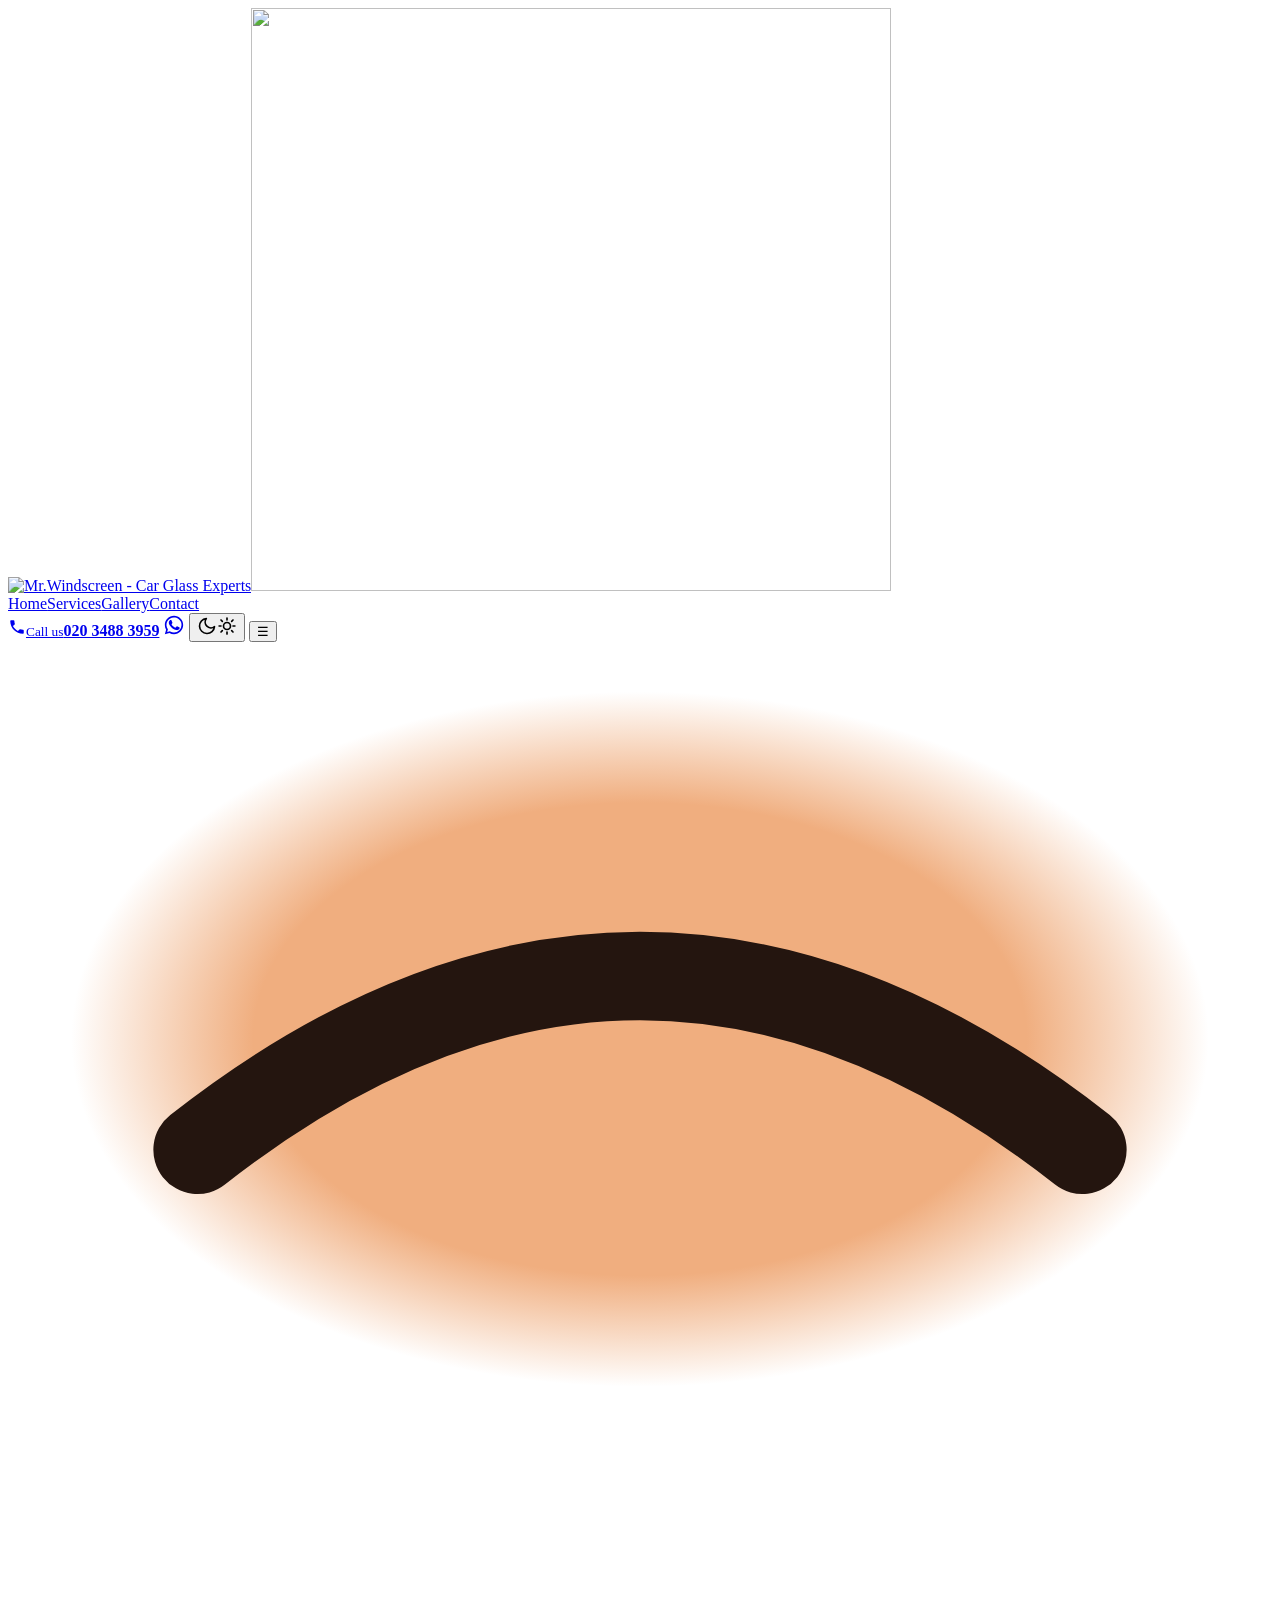
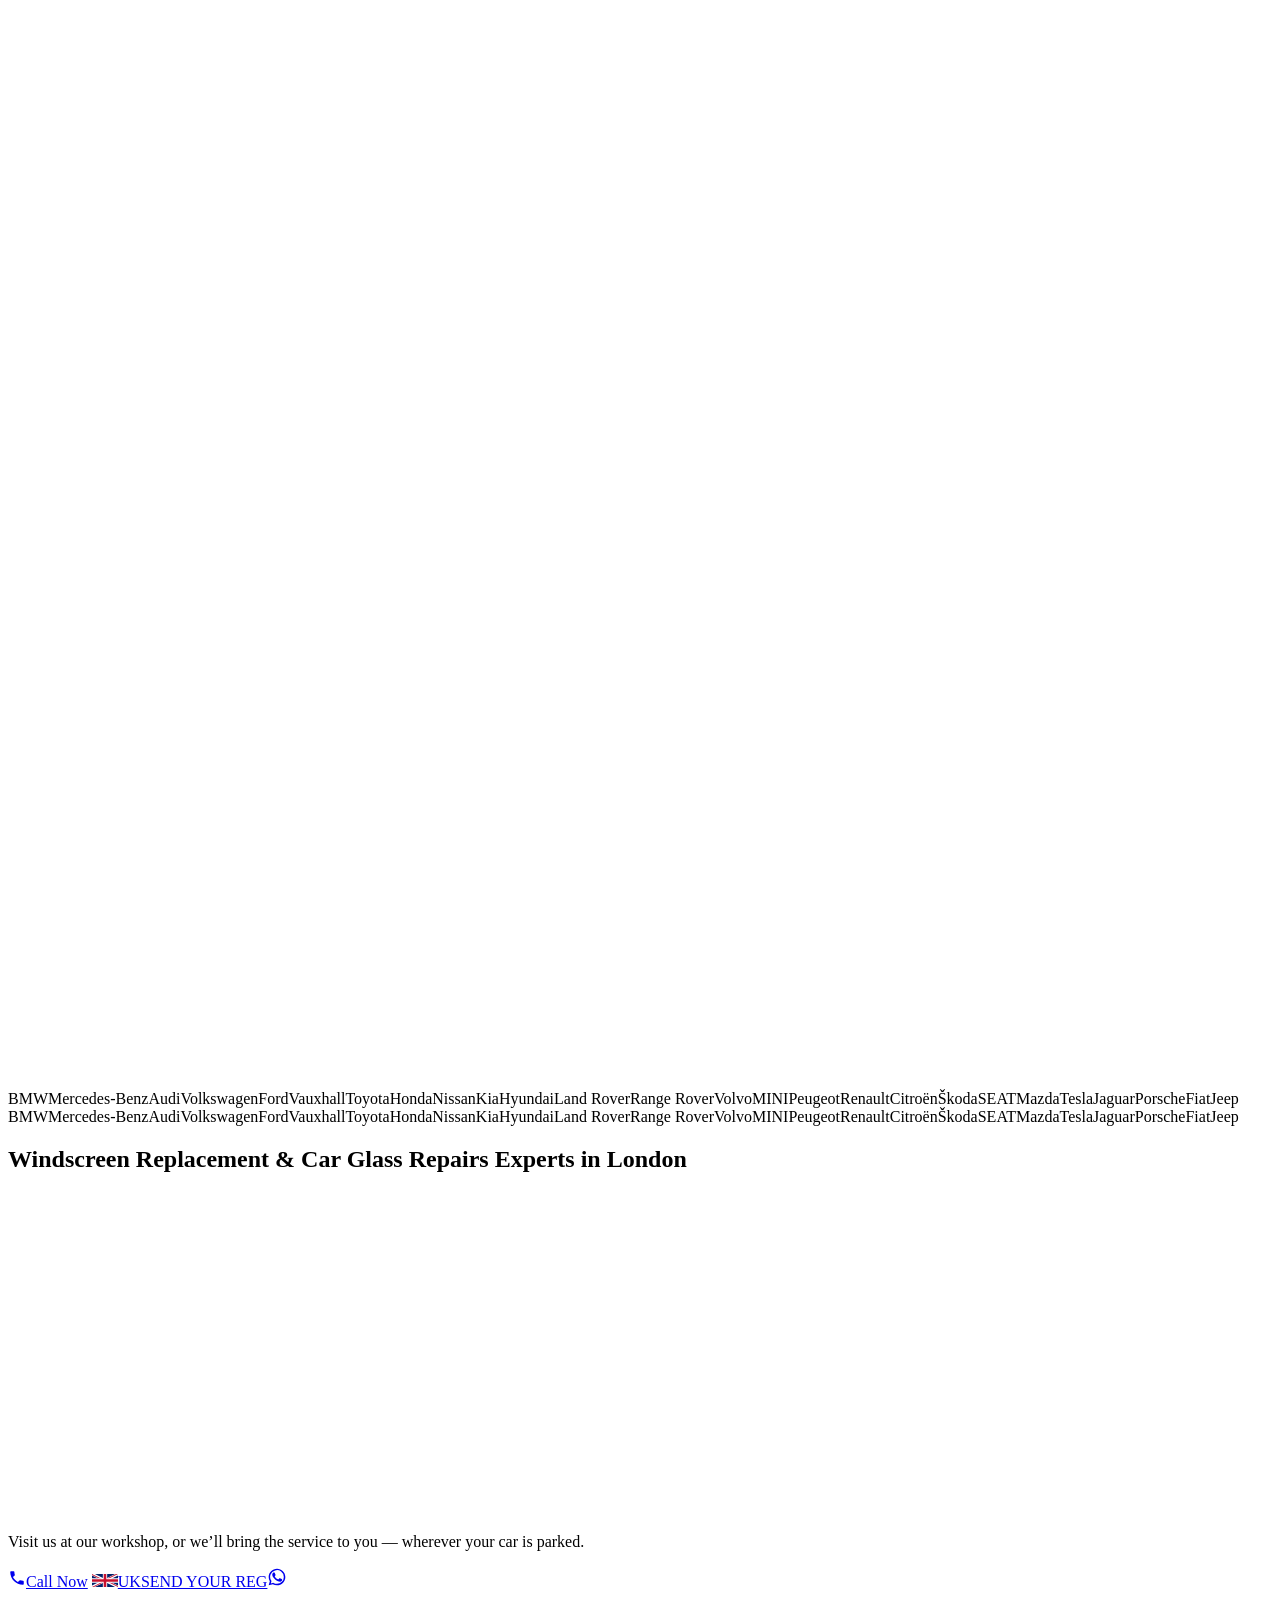
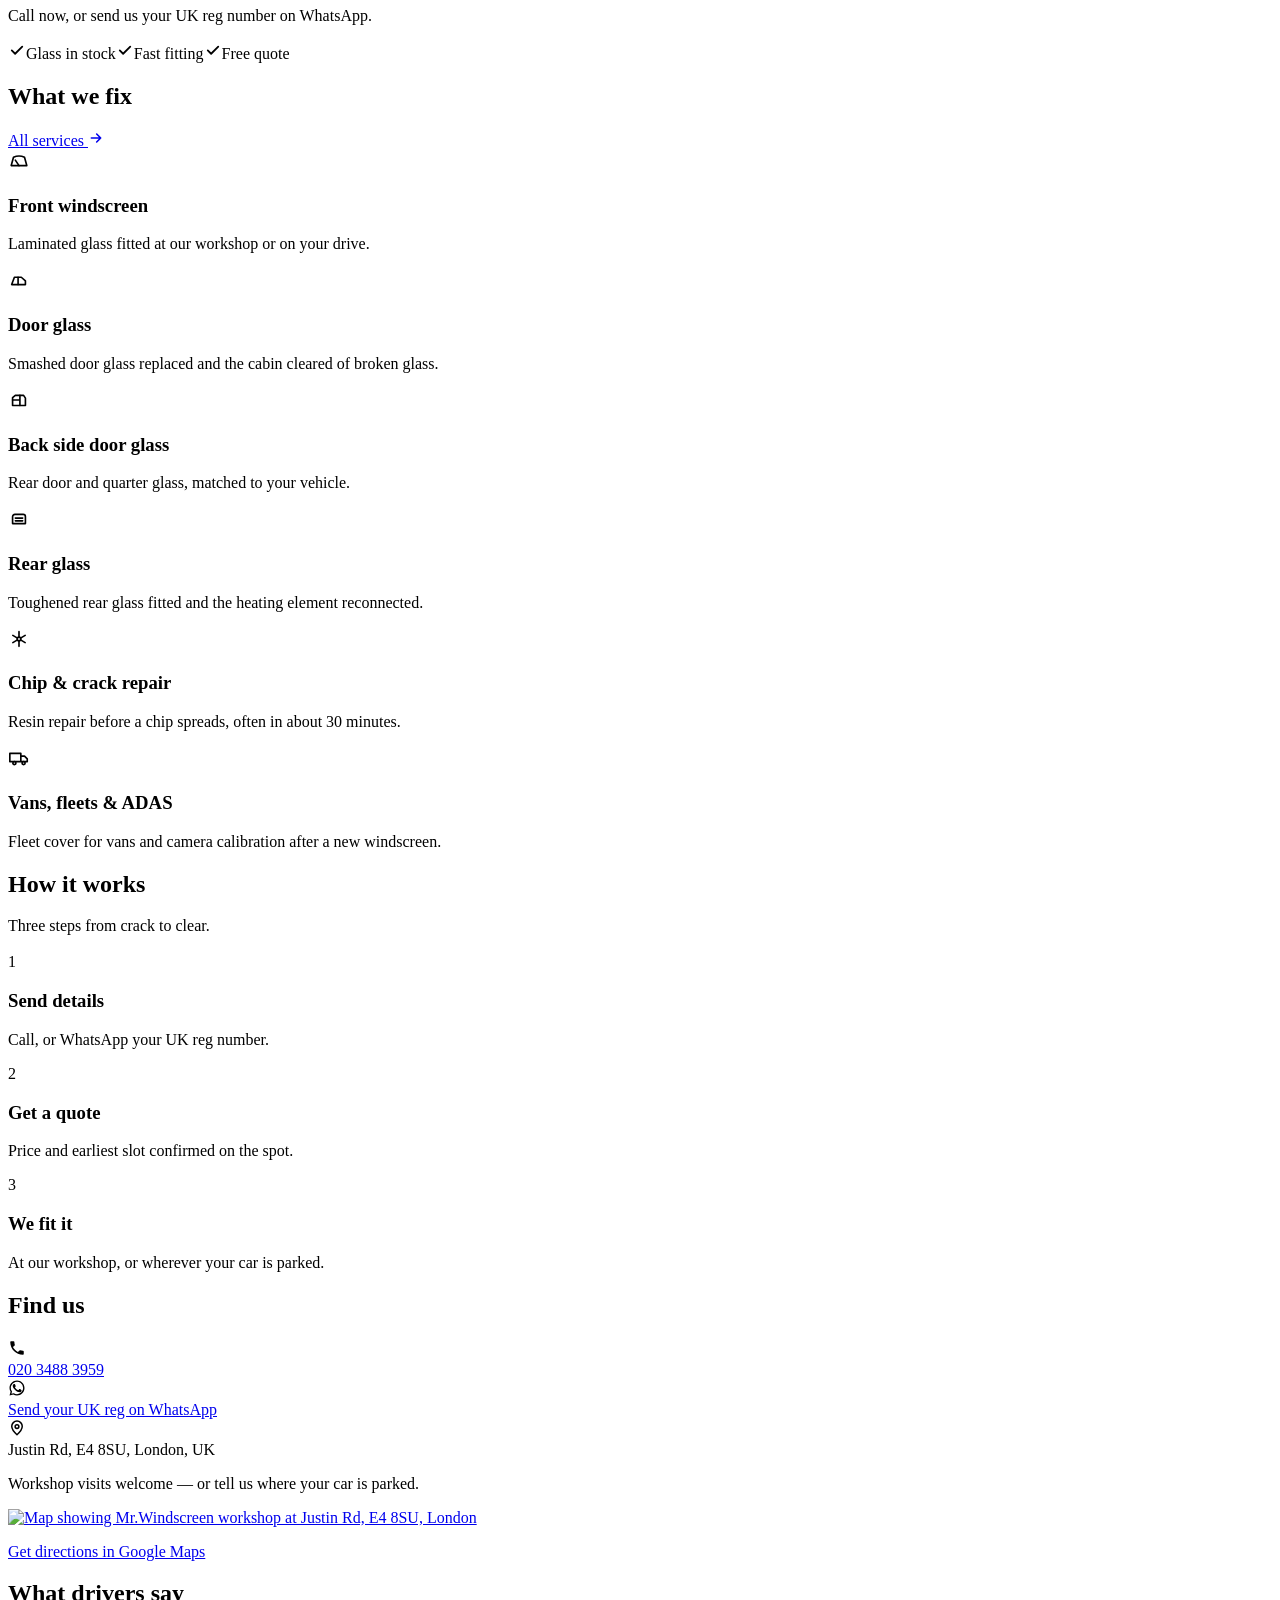
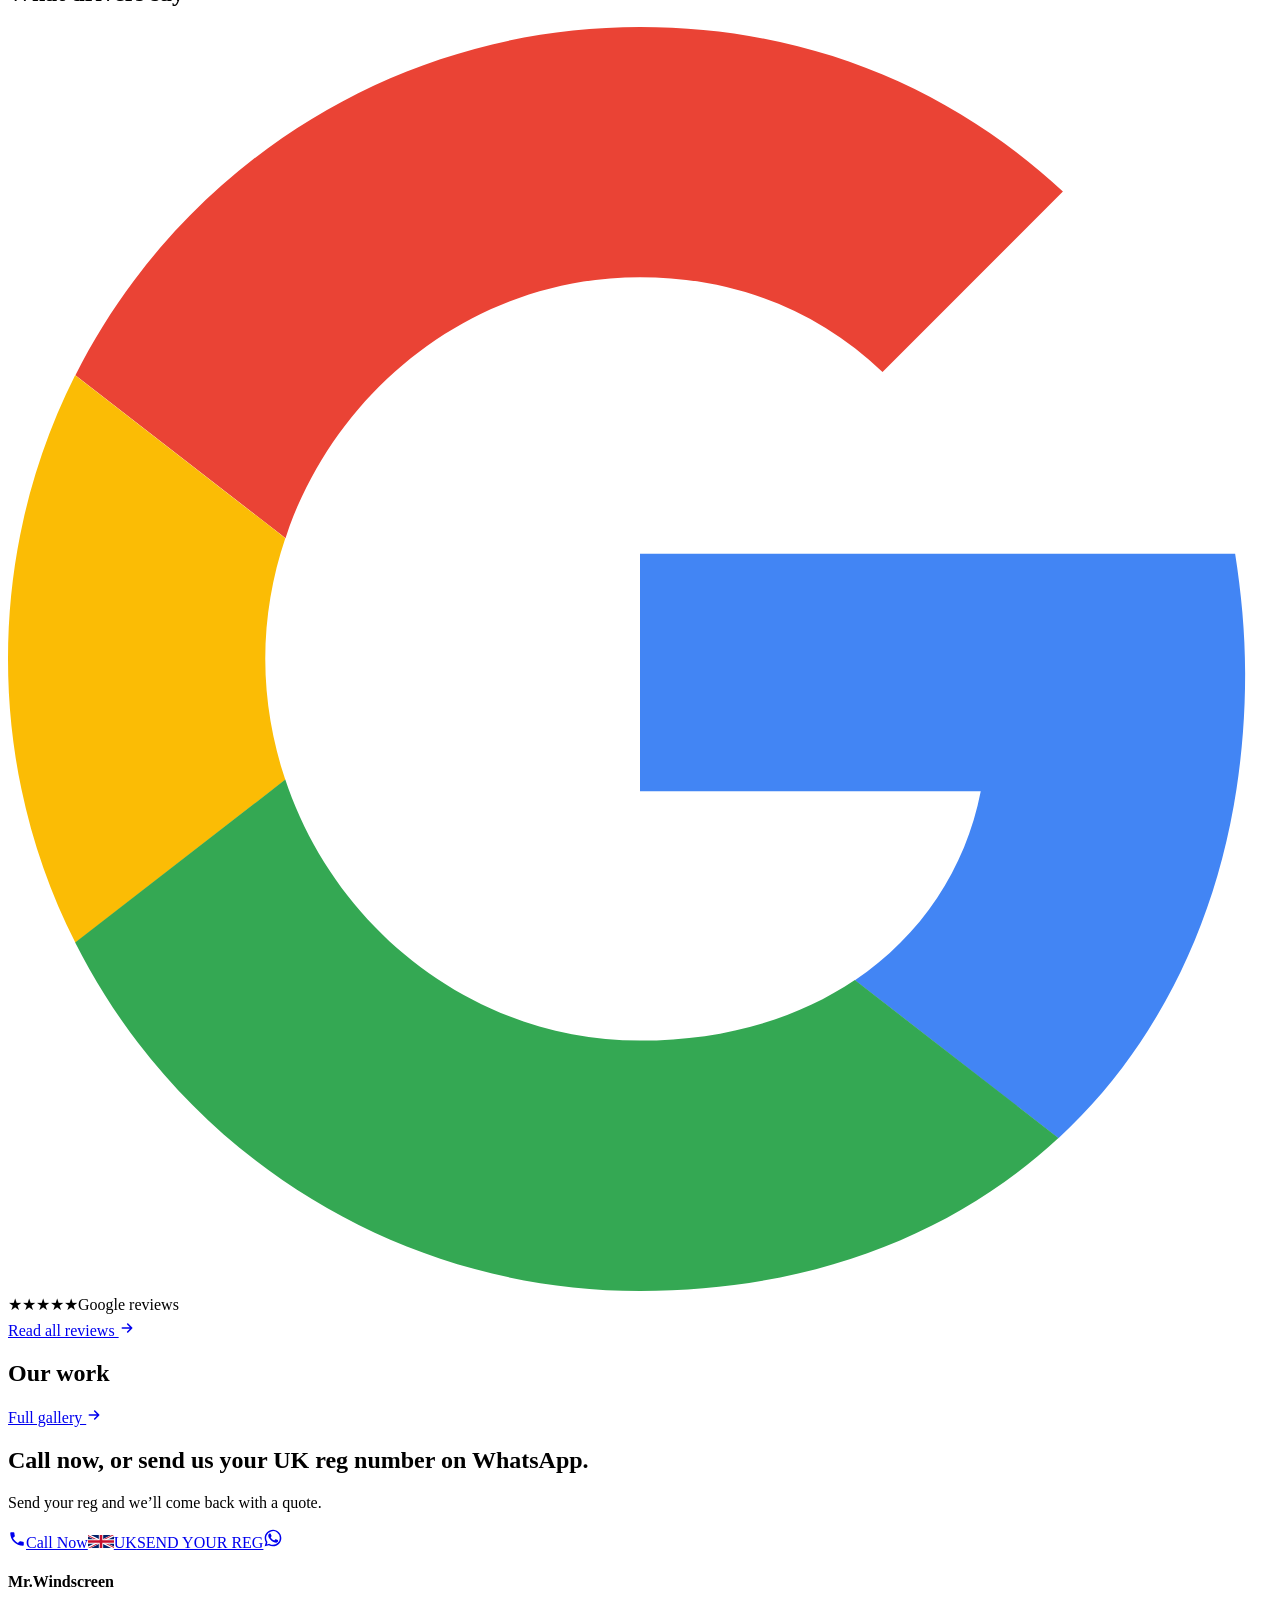
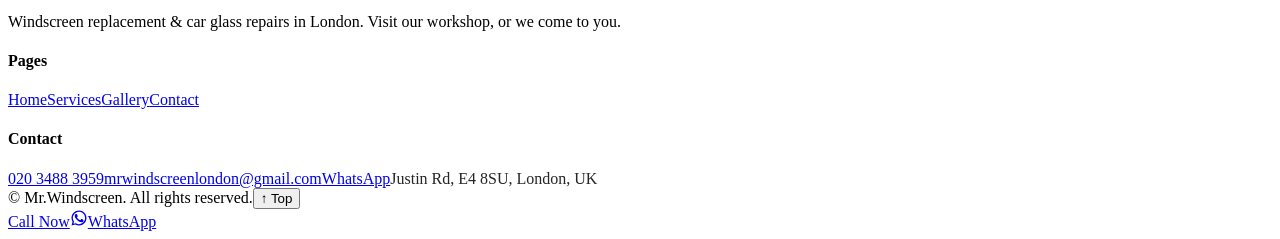
==== index.html @ 4c5a9be3 "Add files via upload" ====
<!DOCTYPE html>
<html lang="en" data-theme="light">
<head>
<meta charset="UTF-8">
<meta name="viewport" content="width=device-width, initial-scale=1.0">
<title>Mr.Windscreen | Windscreen Replacement &amp; Car Glass Repairs Experts in London</title>
<meta name="description" content="Windscreen replacement and car glass repairs experts in London. Visit our workshop or we come to you. Call 020 3488 3959.">
<link rel="canonical" href="https://www.mrwindscreen.co.uk/">
<meta property="og:type" content="website"><meta property="og:site_name" content="Mr.Windscreen"><meta property="og:title" content="Mr.Windscreen | Windscreen Replacement &amp; Car Glass Repairs Experts in London"><meta property="og:description" content="Windscreen replacement and car glass repairs experts in London. Visit our workshop or we come to you. Call 020 3488 3959."><meta property="og:url" content="https://www.mrwindscreen.co.uk/"><meta property="og:image" content="https://www.mrwindscreen.co.uk/assets/img/og-image.jpg"><meta name="twitter:card" content="summary_large_image">
<meta name="theme-color" content="#1d5fc4">
<link rel="icon" type="image/png" href="assets/img/favicon.png">
<link rel="preconnect" href="https://fonts.googleapis.com">
<link rel="preconnect" href="https://fonts.gstatic.com" crossorigin>
<link href="https://fonts.googleapis.com/css2?family=Montserrat:wght@600;700;800;900&family=Inter:wght@400;500;600;700&display=swap" rel="stylesheet">
<script>
document.documentElement.classList.add('js');
try{ if(true && !sessionStorage.getItem('mrw-intro')) document.documentElement.classList.add('splash-on','hold'); }catch(e){}
try{document.documentElement.setAttribute('data-theme', localStorage.getItem('mrw-theme')==='dark' ? 'dark' : 'light');}catch(e){}
</script>
<link rel="stylesheet" href="assets/css/style.css">
<script type="application/ld+json">{"@context":"https://schema.org","@type":"AutoRepair","name":"Mr.Windscreen - Car Glass Experts","url":"https://www.mrwindscreen.co.uk/","image":"https://www.mrwindscreen.co.uk/assets/img/og-image.jpg","logo":"https://www.mrwindscreen.co.uk/assets/img/logo.webp","telephone":"+442034883959","email":"mrwindscreenlondon@gmail.com","address":{"@type":"PostalAddress","streetAddress":"Justin Rd","postalCode":"E4 8SU","addressLocality":"London","addressCountry":"GB"},"areaServed":"London","description":"Windscreen replacement and car glass repairs experts in London. Visit our workshop, or we bring the service to you."}</script>
</head>
<body>
<div id="progress"></div>
<header id="hdr">
  <nav class="nav" aria-label="Main">
    <a class="brand" href="index.html" aria-label="Mr.Windscreen - home"><img class="logo-light" src="assets/img/logo.webp" alt="Mr.Windscreen - Car Glass Experts" width="640" height="583"><img class="logo-dark" src="assets/img/logo-dark.webp" alt="" aria-hidden="true" width="640" height="583"></a>
    <div class="nav-links" id="links"><a href="index.html" class="active" aria-current="page">Home</a><a href="services.html">Services</a><a href="gallery.html">Gallery</a><a href="contact.html">Contact</a></div>
    <div class="nav-actions">
      <a class="call" href="tel:+442034883959" aria-label="Call 020 3488 3959"><span class="ring"><svg width="18" height="18" viewBox="0 0 24 24" fill="currentColor" aria-hidden="true"><path d="M6.6 10.8c1.4 2.8 3.8 5.1 6.6 6.6l2.2-2.2c.3-.3.7-.4 1-.2 1.1.4 2.3.6 3.6.6.6 0 1 .4 1 1V20c0 .6-.4 1-1 1C10.6 21 3 13.4 3 4c0-.6.4-1 1-1h3.5c.6 0 1 .4 1 1 0 1.3.2 2.5.6 3.6.1.3 0 .7-.2 1l-2.3 2.2z"/></svg></span><span class="call-text"><small>Call us</small><b>020 3488 3959</b></span></a>
      <a class="nav-wa" href="https://wa.me/442034883959?text=Hi%2C%20my%20UK%20reg%20number%20is%3A%20" target="_blank" rel="noopener" aria-label="WhatsApp us"><svg width="22" height="22" viewBox="0 0 24 24" fill="currentColor" aria-hidden="true"><path d="M17.47 14.38c-.29-.15-1.7-.84-1.97-.93-.26-.1-.46-.15-.65.15-.19.29-.75.93-.92 1.12-.17.19-.34.22-.63.07-.29-.15-1.22-.45-2.32-1.43-.86-.76-1.44-1.7-1.6-1.99-.17-.29-.02-.44.13-.59.13-.13.29-.34.44-.51.15-.17.19-.29.29-.48.1-.19.05-.36-.02-.51-.07-.15-.65-1.56-.89-2.14-.23-.56-.47-.48-.65-.49-.17-.01-.36-.01-.56-.01-.19 0-.51.07-.78.36-.26.29-1.02 1-1.02 2.43 0 1.43 1.05 2.82 1.19 3.01.15.19 2.06 3.15 5 4.42.7.3 1.25.48 1.67.61.7.22 1.34.19 1.84.12.56-.08 1.7-.7 1.94-1.37.24-.68.24-1.25.17-1.37-.07-.12-.26-.19-.55-.34z"/><path d="M12.02 2C6.5 2 2 6.48 2 12c0 1.87.51 3.63 1.4 5.15L2 22l4.98-1.31A9.96 9.96 0 0012.02 22C17.52 22 22 17.52 22 12S17.52 2 12.02 2zm0 18.2a8.18 8.18 0 01-4.18-1.15l-.3-.18-2.96.78.79-2.88-.19-.3A8.2 8.2 0 1120.2 12a8.2 8.2 0 01-8.18 8.2z"/></svg></a>
      <button class="theme-toggle" type="button" aria-pressed="false" aria-label="Switch to dark version" title="Light / dark version"><svg class="icon-moon" width="20" height="20" viewBox="0 0 24 24" fill="none" stroke="currentColor" stroke-width="2" stroke-linecap="round" stroke-linejoin="round" aria-hidden="true"><path d="M21 12.8A9 9 0 1 1 11.2 3a7 7 0 0 0 9.8 9.8z"/></svg><svg class="icon-sun" width="20" height="20" viewBox="0 0 24 24" fill="none" stroke="currentColor" stroke-width="2" stroke-linecap="round" stroke-linejoin="round" aria-hidden="true"><circle cx="12" cy="12" r="4.2"/><path d="M12 2.5v2.3M12 19.2v2.3M4.8 4.8l1.6 1.6M17.6 17.6l1.6 1.6M2.5 12h2.3M19.2 12h2.3M4.8 19.2l1.6-1.6M17.6 6.4l1.6-1.6"/></svg></button>
      <button class="nav-toggle" type="button" aria-label="Menu" aria-expanded="false">&#9776;</button>
    </div>
  </nav>
</header>

<div class="splash" id="splash" aria-hidden="true">
  <div class="sp-half sp-l"></div><div class="sp-half sp-r"></div>
  <div class="sp-center"><div class="sp-stage">
    <span class="sp-ring"></span><span class="sp-ring r2"></span>
    <div class="sp-grow"><div class="sp-tilt"><div class="sp-logo">
      <img src="assets/img/logo.webp" alt="">
      <svg class="sp-wink" viewBox="0 0 40 24" aria-hidden="true"><defs><radialGradient id="spSkin"><stop offset="0" stop-color="#f0ae7f"/><stop offset=".68" stop-color="#f0ae7f"/><stop offset="1" stop-color="#f0ae7f" stop-opacity="0"/></radialGradient></defs><ellipse cx="20" cy="12" rx="18" ry="11" fill="url(#spSkin)"/><path d="M6 15.5 Q20 4.5 34 15.5" fill="none" stroke="#24150f" stroke-width="2.8" stroke-linecap="round"/></svg>
      <svg class="sp-spark" viewBox="0 0 100 100" aria-hidden="true"><path d="M50 0C54 34 66 46 100 50C66 54 54 66 50 100C46 66 34 54 0 50C34 46 46 34 50 0Z" fill="#fff"/></svg>
    </div></div></div>
  </div></div>
</div>
<main>
<section class="hero" id="top">
  <div class="container hero-grid">
    <div class="hero-head">
      <div class="brand-line" aria-label="We fit glass for all makes of car"><div class="bl-track"><div class="bl-set"><span>BMW</span><span>Mercedes-Benz</span><span>Audi</span><span>Volkswagen</span><span>Ford</span><span>Vauxhall</span><span>Toyota</span><span>Honda</span><span>Nissan</span><span>Kia</span><span>Hyundai</span><span>Land Rover</span><span>Range Rover</span><span>Volvo</span><span>MINI</span><span>Peugeot</span><span>Renault</span><span>Citroën</span><span>Škoda</span><span>SEAT</span><span>Mazda</span><span>Tesla</span><span>Jaguar</span><span>Porsche</span><span>Fiat</span><span>Jeep</span></div><div class="bl-set" aria-hidden="true"><span>BMW</span><span>Mercedes-Benz</span><span>Audi</span><span>Volkswagen</span><span>Ford</span><span>Vauxhall</span><span>Toyota</span><span>Honda</span><span>Nissan</span><span>Kia</span><span>Hyundai</span><span>Land Rover</span><span>Range Rover</span><span>Volvo</span><span>MINI</span><span>Peugeot</span><span>Renault</span><span>Citroën</span><span>Škoda</span><span>SEAT</span><span>Mazda</span><span>Tesla</span><span>Jaguar</span><span>Porsche</span><span>Fiat</span><span>Jeep</span></div></div></div>
      <h1 class="h1" aria-label="Windscreen Replacement &amp; Car Glass Repairs Experts in London"><span class="w" style="--i:0"><span>Windscreen</span></span> <span class="w" style="--i:1"><span>Replacement</span></span> <span class="w" style="--i:2"><span>&amp;</span></span> <span class="w hl" style="--i:3"><span>Car</span></span> <span class="w hl" style="--i:4"><span>Glass</span></span> <span class="w hl" style="--i:5"><span>Repairs</span></span> <span class="w" style="--i:6"><span>Experts</span></span> <span class="w" style="--i:7"><span>in</span></span> <span class="w hl" style="--i:8"><span>London</span></span></h1>
    </div>
    <div class="hero-visual" aria-hidden="true"><div class="windscreen"><div class="ws-frame"><div class="ws-glass"><div class="ws-track"><figure class="ws-slide"><img src="assets/img/photos/full/00.jpg" alt="" fetchpriority="high" decoding="async"></figure><figure class="ws-slide"><img src="assets/img/photos/full/20.jpg" alt="" decoding="async"></figure><figure class="ws-slide"><img src="assets/img/photos/full/22.jpg" alt="" decoding="async"></figure><figure class="ws-slide"><img src="assets/img/photos/full/02.jpg" alt="" decoding="async"></figure><figure class="ws-slide"><img src="assets/img/photos/full/08.jpg" alt="" decoding="async"></figure><figure class="ws-slide"><img src="assets/img/photos/full/10.jpg" alt="" decoding="async"></figure><figure class="ws-slide"><img src="assets/img/photos/full/04.jpg" alt="" decoding="async"></figure><figure class="ws-slide"><img src="assets/img/photos/full/06.jpg" alt="" decoding="async"></figure><figure class="ws-slide"><img src="assets/img/photos/full/13.jpg" alt="" decoding="async"></figure><figure class="ws-slide"><img src="assets/img/photos/full/15.jpg" alt="" decoding="async"></figure></div><div class="ws-sheen"></div></div></div></div></div>
    <div class="hero-rest">
      <p class="hero-sub">Visit us at our workshop, or we&rsquo;ll bring the service to you &mdash; wherever your car is parked.</p>
      <div class="hero-ctas">
        <a class="btn btn-primary btn-call" href="tel:+442034883959"><svg width="18" height="18" viewBox="0 0 24 24" fill="currentColor" aria-hidden="true"><path d="M6.6 10.8c1.4 2.8 3.8 5.1 6.6 6.6l2.2-2.2c.3-.3.7-.4 1-.2 1.1.4 2.3.6 3.6.6.6 0 1 .4 1 1V20c0 .6-.4 1-1 1C10.6 21 3 13.4 3 4c0-.6.4-1 1-1h3.5c.6 0 1 .4 1 1 0 1.3.2 2.5.6 3.6.1.3 0 .7-.2 1l-2.3 2.2z"/></svg>Call Now</a>
        <a class="btn btn-plate" href="https://wa.me/442034883959?text=Hi%2C%20my%20UK%20reg%20number%20is%3A%20" target="_blank" rel="noopener" aria-label="Send your UK reg number on WhatsApp"><span class="plate-gb" aria-hidden="true"><svg class="uj" viewBox="0 0 60 30" width="26" height="13" aria-hidden="true"><clipPath id="ujc"><path d="M0 0v30h60V0z"/></clipPath><clipPath id="ujt"><path d="M30 15h30v15zv15H0zH0V0zV0h30z"/></clipPath><g clip-path="url(#ujc)"><path d="M0 0v30h60V0z" fill="#012169"/><path d="M0 0l60 30m0-30L0 30" stroke="#fff" stroke-width="6"/><path d="M0 0l60 30m0-30L0 30" clip-path="url(#ujt)" stroke="#C8102E" stroke-width="4"/><path d="M30 0v30M0 15h60" stroke="#fff" stroke-width="10"/><path d="M30 0v30M0 15h60" stroke="#C8102E" stroke-width="6"/></g></svg>UK</span><span class="plate-txt">SEND YOUR REG</span><span class="plate-wa"><svg width="20" height="20" viewBox="0 0 24 24" fill="currentColor" aria-hidden="true"><path d="M17.47 14.38c-.29-.15-1.7-.84-1.97-.93-.26-.1-.46-.15-.65.15-.19.29-.75.93-.92 1.12-.17.19-.34.22-.63.07-.29-.15-1.22-.45-2.32-1.43-.86-.76-1.44-1.7-1.6-1.99-.17-.29-.02-.44.13-.59.13-.13.29-.34.44-.51.15-.17.19-.29.29-.48.1-.19.05-.36-.02-.51-.07-.15-.65-1.56-.89-2.14-.23-.56-.47-.48-.65-.49-.17-.01-.36-.01-.56-.01-.19 0-.51.07-.78.36-.26.29-1.02 1-1.02 2.43 0 1.43 1.05 2.82 1.19 3.01.15.19 2.06 3.15 5 4.42.7.3 1.25.48 1.67.61.7.22 1.34.19 1.84.12.56-.08 1.7-.7 1.94-1.37.24-.68.24-1.25.17-1.37-.07-.12-.26-.19-.55-.34z"/><path d="M12.02 2C6.5 2 2 6.48 2 12c0 1.87.51 3.63 1.4 5.15L2 22l4.98-1.31A9.96 9.96 0 0012.02 22C17.52 22 22 17.52 22 12S17.52 2 12.02 2zm0 18.2a8.18 8.18 0 01-4.18-1.15l-.3-.18-2.96.78.79-2.88-.19-.3A8.2 8.2 0 1120.2 12a8.2 8.2 0 01-8.18 8.2z"/></svg></span></a>
      </div>
      <p class="reg-note">Call now, or send us your UK reg number on WhatsApp.</p>
      <div class="trust"><span><svg width="18" height="18" viewBox="0 0 24 24" fill="none" stroke="currentColor" stroke-width="2.4" stroke-linecap="round" stroke-linejoin="round"><path d="M5 12.5l4.5 4.5L19 7.5"/></svg>Glass in stock</span><span><svg width="18" height="18" viewBox="0 0 24 24" fill="none" stroke="currentColor" stroke-width="2.4" stroke-linecap="round" stroke-linejoin="round"><path d="M5 12.5l4.5 4.5L19 7.5"/></svg>Fast fitting</span><span><svg width="18" height="18" viewBox="0 0 24 24" fill="none" stroke="currentColor" stroke-width="2.4" stroke-linecap="round" stroke-linejoin="round"><path d="M5 12.5l4.5 4.5L19 7.5"/></svg>Free quote</span></div>
    </div>
  </div>
</section>

<section class="section"><div class="container">
  <div class="sec-head reveal"><h2>What we fix</h2><a class="more" href="services.html">All services <svg width="16" height="16" viewBox="0 0 24 24" fill="none" stroke="currentColor" stroke-width="2.4" stroke-linecap="round" stroke-linejoin="round" aria-hidden="true"><path d="M5 12h14M13 6l6 6-6 6"/></svg></a></div>
  <div class="svc-grid"><div class="reveal"><article class="svc"><div class="ico"><svg width="22" height="22" viewBox="0 0 24 24" fill="none" stroke="currentColor" stroke-width="1.8" stroke-linecap="round" stroke-linejoin="round"><path d="M3.5 17L6 8c3.8-1.8 8.2-1.8 12 0l2.5 9z"/><path d="M12 17L8 11"/></svg></div><div><h3>Front windscreen</h3><p>Laminated glass fitted at our workshop or on your drive.</p></div><a class="card-link" href="services.html" aria-label="Front windscreen"></a></article></div><div class="reveal"><article class="svc"><div class="ico"><svg width="22" height="22" viewBox="0 0 24 24" fill="none" stroke="currentColor" stroke-width="1.8" stroke-linecap="round" stroke-linejoin="round"><path d="M4 17l3-8h7.5l4.5 4v4z"/><path d="M11 9v8"/></svg></div><div><h3>Door glass</h3><p>Smashed door glass replaced and the cabin cleared of broken glass.</p></div><a class="card-link" href="services.html" aria-label="Door glass"></a></article></div><div class="reveal"><article class="svc"><div class="ico"><svg width="22" height="22" viewBox="0 0 24 24" fill="none" stroke="currentColor" stroke-width="1.8" stroke-linecap="round" stroke-linejoin="round"><path d="M5 18V9.5L8 7h9l2 3v8z"/><path d="M13 7v11M5 12h8"/></svg></div><div><h3>Back side door glass</h3><p>Rear door and quarter glass, matched to your vehicle.</p></div><a class="card-link" href="services.html" aria-label="Back side door glass"></a></article></div><div class="reveal"><article class="svc"><div class="ico"><svg width="22" height="22" viewBox="0 0 24 24" fill="none" stroke="currentColor" stroke-width="1.8" stroke-linecap="round" stroke-linejoin="round"><path d="M5 17V9.5A2.5 2.5 0 0 1 7.5 7h9A2.5 2.5 0 0 1 19 9.5V17z"/><path d="M8 11h8M8 14h8"/></svg></div><div><h3>Rear glass</h3><p>Toughened rear glass fitted and the heating element reconnected.</p></div><a class="card-link" href="services.html" aria-label="Rear glass"></a></article></div><div class="reveal"><article class="svc"><div class="ico"><svg width="22" height="22" viewBox="0 0 24 24" fill="none" stroke="currentColor" stroke-width="1.8" stroke-linecap="round" stroke-linejoin="round"><circle cx="12" cy="12" r="2"/><path d="M12 10V4M13.7 11l5-3M13.7 13l5 3M12 14v6M10.3 13l-5 3M10.3 11l-5-3"/></svg></div><div><h3>Chip &amp; crack repair</h3><p>Resin repair before a chip spreads, often in about 30 minutes.</p></div><a class="card-link" href="services.html" aria-label="Chip &amp; crack repair"></a></article></div><div class="reveal"><article class="svc"><div class="ico"><svg width="22" height="22" viewBox="0 0 24 24" fill="none" stroke="currentColor" stroke-width="1.8" stroke-linecap="round" stroke-linejoin="round"><path d="M2 7h12v9H2zM14 10h4l3 3v3h-7"/><circle cx="7" cy="17.5" r="1.7"/><circle cx="17" cy="17.5" r="1.7"/></svg></div><div><h3>Vans, fleets &amp; ADAS</h3><p>Fleet cover for vans and camera calibration after a new windscreen.</p></div><a class="card-link" href="services.html" aria-label="Vans, fleets &amp; ADAS"></a></article></div></div>
</div></section>

<section class="section alt"><div class="container split">
  <div class="reveal"><div class="sec-head" style="margin-bottom:10px"><h2>How it works</h2></div><p style="color:var(--muted);margin-bottom:18px">Three steps from crack to clear.</p><div class="steps">
  <div class="step" style="--i:0"><div class="dot">1</div><div><h3>Send details</h3><p>Call, or WhatsApp your UK reg number.</p></div></div>
  <div class="step" style="--i:1"><div class="dot">2</div><div><h3>Get a quote</h3><p>Price and earliest slot confirmed on the spot.</p></div></div>
  <div class="step" style="--i:2"><div class="dot">3</div><div><h3>We fit it</h3><p>At our workshop, or wherever your car is parked.</p></div></div>
</div></div>
  <div class="reveal"><div class="sec-head" style="margin-bottom:10px"><h2>Find us</h2></div>
    <div class="c-card">
      <div class="c-row"><div class="ico"><svg width="18" height="18" viewBox="0 0 24 24" fill="currentColor" aria-hidden="true"><path d="M6.6 10.8c1.4 2.8 3.8 5.1 6.6 6.6l2.2-2.2c.3-.3.7-.4 1-.2 1.1.4 2.3.6 3.6.6.6 0 1 .4 1 1V20c0 .6-.4 1-1 1C10.6 21 3 13.4 3 4c0-.6.4-1 1-1h3.5c.6 0 1 .4 1 1 0 1.3.2 2.5.6 3.6.1.3 0 .7-.2 1l-2.3 2.2z"/></svg></div><a class="val" href="tel:+442034883959">020 3488 3959</a></div>
      <div class="c-row"><div class="ico" style="background:var(--wa)"><svg width="18" height="18" viewBox="0 0 24 24" fill="currentColor" aria-hidden="true"><path d="M17.47 14.38c-.29-.15-1.7-.84-1.97-.93-.26-.1-.46-.15-.65.15-.19.29-.75.93-.92 1.12-.17.19-.34.22-.63.07-.29-.15-1.22-.45-2.32-1.43-.86-.76-1.44-1.7-1.6-1.99-.17-.29-.02-.44.13-.59.13-.13.29-.34.44-.51.15-.17.19-.29.29-.48.1-.19.05-.36-.02-.51-.07-.15-.65-1.56-.89-2.14-.23-.56-.47-.48-.65-.49-.17-.01-.36-.01-.56-.01-.19 0-.51.07-.78.36-.26.29-1.02 1-1.02 2.43 0 1.43 1.05 2.82 1.19 3.01.15.19 2.06 3.15 5 4.42.7.3 1.25.48 1.67.61.7.22 1.34.19 1.84.12.56-.08 1.7-.7 1.94-1.37.24-.68.24-1.25.17-1.37-.07-.12-.26-.19-.55-.34z"/><path d="M12.02 2C6.5 2 2 6.48 2 12c0 1.87.51 3.63 1.4 5.15L2 22l4.98-1.31A9.96 9.96 0 0012.02 22C17.52 22 22 17.52 22 12S17.52 2 12.02 2zm0 18.2a8.18 8.18 0 01-4.18-1.15l-.3-.18-2.96.78.79-2.88-.19-.3A8.2 8.2 0 1120.2 12a8.2 8.2 0 01-8.18 8.2z"/></svg></div><a class="val" href="https://wa.me/442034883959?text=Hi%2C%20my%20UK%20reg%20number%20is%3A%20" target="_blank" rel="noopener">Send your UK reg on WhatsApp</a></div>
      <div class="c-row"><div class="ico"><svg width="18" height="18" viewBox="0 0 24 24" fill="none" stroke="currentColor" stroke-width="2" stroke-linecap="round" stroke-linejoin="round" aria-hidden="true"><path d="M12 21s7-6.1 7-11.2A7 7 0 0 0 5 9.8C5 14.9 12 21 12 21z"/><circle cx="12" cy="10" r="2.5"/></svg></div><div class="val">Justin Rd, E4 8SU, London, UK</div></div>
      <p class="c-note">Workshop visits welcome &mdash; or tell us where your car is parked.</p>
    </div>
    <a class="map-card" href="https://www.google.com/maps/search/?api=1&amp;query=Justin+Rd%2C+E4+8SU%2C+London%2C+UK" target="_blank" rel="noopener" aria-label="Open Justin Rd, E4 8SU in Google Maps"><img src="assets/img/map.jpg" alt="Map showing Mr.Windscreen workshop at Justin Rd, E4 8SU, London" width="925" height="713" loading="lazy"></a>
<p class="map-actions"><a class="btn btn-primary" href="https://www.google.com/maps/search/?api=1&amp;query=Justin+Rd%2C+E4+8SU%2C+London%2C+UK" target="_blank" rel="noopener">Get directions in Google Maps</a></p>
  </div>
</div></section>

<section class="section" id="reviews"><div class="container">
  <div class="sec-head reveal"><h2>What drivers say</h2><div class="g-sum"><svg class="g-logo" viewBox="0 0 48 48" aria-hidden="true"><path fill="#EA4335" d="M24 9.5c3.54 0 6.71 1.22 9.21 3.6l6.85-6.85C35.9 2.38 30.47 0 24 0 14.62 0 6.51 5.38 2.56 13.22l7.98 6.19C12.43 13.72 17.74 9.5 24 9.5z"/><path fill="#4285F4" d="M46.98 24.55c0-1.57-.15-3.09-.38-4.55H24v9.02h12.94c-.58 2.96-2.26 5.48-4.78 7.18l7.73 6c4.51-4.18 7.09-10.36 7.09-17.65z"/><path fill="#FBBC05" d="M10.53 28.59c-.48-1.45-.76-2.99-.76-4.59s.27-3.14.76-4.59l-7.98-6.19C.92 16.46 0 20.12 0 24c0 3.88.92 7.54 2.56 10.78l7.97-6.19z"/><path fill="#34A853" d="M24 48c6.48 0 11.93-2.13 15.89-5.81l-7.73-6c-2.15 1.45-4.92 2.3-8.16 2.3-6.26 0-11.57-4.22-13.47-9.91l-7.98 6.19C6.51 42.62 14.62 48 24 48z"/></svg><span class="g-stars-y">★★★★★</span><span>Google reviews</span></div></div>
  <div class="g-rail reveal"><div class="g-track" id="gTrack"></div></div>
  <p style="margin-top:6px"><a class="more" href="contact.html#reviews">Read all reviews <svg width="16" height="16" viewBox="0 0 24 24" fill="none" stroke="currentColor" stroke-width="2.4" stroke-linecap="round" stroke-linejoin="round" aria-hidden="true"><path d="M5 12h14M13 6l6 6-6 6"/></svg></a></p>
</div></section>

<section class="section"><div class="container">
  <div class="sec-head reveal"><h2>Our work</h2><a class="more" href="gallery.html">Full gallery <svg width="16" height="16" viewBox="0 0 24 24" fill="none" stroke="currentColor" stroke-width="2.4" stroke-linecap="round" stroke-linejoin="round" aria-hidden="true"><path d="M5 12h14M13 6l6 6-6 6"/></svg></a></div>
  <div class="reveal rails" data-photos="rails"></div>
</div></section>
<div class="container"><div class="cta-band reveal">
  <div><h2>Call now, or send us your UK reg number on WhatsApp.</h2><p>Send your reg and we&rsquo;ll come back with a quote.</p></div>
  <div class="hero-ctas"><a class="btn btn-white btn-call" href="tel:+442034883959"><svg width="18" height="18" viewBox="0 0 24 24" fill="currentColor" aria-hidden="true"><path d="M6.6 10.8c1.4 2.8 3.8 5.1 6.6 6.6l2.2-2.2c.3-.3.7-.4 1-.2 1.1.4 2.3.6 3.6.6.6 0 1 .4 1 1V20c0 .6-.4 1-1 1C10.6 21 3 13.4 3 4c0-.6.4-1 1-1h3.5c.6 0 1 .4 1 1 0 1.3.2 2.5.6 3.6.1.3 0 .7-.2 1l-2.3 2.2z"/></svg>Call Now</a><a class="btn btn-plate" href="https://wa.me/442034883959?text=Hi%2C%20my%20UK%20reg%20number%20is%3A%20" target="_blank" rel="noopener" aria-label="Send your UK reg number on WhatsApp"><span class="plate-gb" aria-hidden="true"><svg class="uj" viewBox="0 0 60 30" width="26" height="13" aria-hidden="true"><clipPath id="ujc"><path d="M0 0v30h60V0z"/></clipPath><clipPath id="ujt"><path d="M30 15h30v15zv15H0zH0V0zV0h30z"/></clipPath><g clip-path="url(#ujc)"><path d="M0 0v30h60V0z" fill="#012169"/><path d="M0 0l60 30m0-30L0 30" stroke="#fff" stroke-width="6"/><path d="M0 0l60 30m0-30L0 30" clip-path="url(#ujt)" stroke="#C8102E" stroke-width="4"/><path d="M30 0v30M0 15h60" stroke="#fff" stroke-width="10"/><path d="M30 0v30M0 15h60" stroke="#C8102E" stroke-width="6"/></g></svg>UK</span><span class="plate-txt">SEND YOUR REG</span><span class="plate-wa"><svg width="20" height="20" viewBox="0 0 24 24" fill="currentColor" aria-hidden="true"><path d="M17.47 14.38c-.29-.15-1.7-.84-1.97-.93-.26-.1-.46-.15-.65.15-.19.29-.75.93-.92 1.12-.17.19-.34.22-.63.07-.29-.15-1.22-.45-2.32-1.43-.86-.76-1.44-1.7-1.6-1.99-.17-.29-.02-.44.13-.59.13-.13.29-.34.44-.51.15-.17.19-.29.29-.48.1-.19.05-.36-.02-.51-.07-.15-.65-1.56-.89-2.14-.23-.56-.47-.48-.65-.49-.17-.01-.36-.01-.56-.01-.19 0-.51.07-.78.36-.26.29-1.02 1-1.02 2.43 0 1.43 1.05 2.82 1.19 3.01.15.19 2.06 3.15 5 4.42.7.3 1.25.48 1.67.61.7.22 1.34.19 1.84.12.56-.08 1.7-.7 1.94-1.37.24-.68.24-1.25.17-1.37-.07-.12-.26-.19-.55-.34z"/><path d="M12.02 2C6.5 2 2 6.48 2 12c0 1.87.51 3.63 1.4 5.15L2 22l4.98-1.31A9.96 9.96 0 0012.02 22C17.52 22 22 17.52 22 12S17.52 2 12.02 2zm0 18.2a8.18 8.18 0 01-4.18-1.15l-.3-.18-2.96.78.79-2.88-.19-.3A8.2 8.2 0 1120.2 12a8.2 8.2 0 01-8.18 8.2z"/></svg></span></a></div>
</div></div>
</main>
<footer>
  <div class="container">
    <div class="f-grid">
      <div><h4>Mr.Windscreen</h4><p>Windscreen replacement &amp; car glass repairs in London. Visit our workshop, or we come to you.</p></div>
      <div><h4>Pages</h4><a href="index.html">Home</a><a href="services.html">Services</a><a href="gallery.html">Gallery</a><a href="contact.html">Contact</a></div>
      <div><h4>Contact</h4><a href="tel:+442034883959">020 3488 3959</a><a href="mailto:mrwindscreenlondon@gmail.com">mrwindscreenlondon@gmail.com</a><a href="https://wa.me/442034883959?text=Hi%2C%20my%20UK%20reg%20number%20is%3A%20" target="_blank" rel="noopener">WhatsApp</a><span style="opacity:.85">Justin Rd, E4 8SU, London, UK</span></div>
    </div>
    <div class="f-bottom"><span>&copy; Mr.Windscreen. All rights reserved.</span><button class="to-top" type="button" id="toTop">&uarr; Top</button></div>
  </div>
</footer>
<div class="call-bar"><a class="cb-call" href="tel:+442034883959">Call Now</a><a class="cb-wa" href="https://wa.me/442034883959?text=Hi%2C%20my%20UK%20reg%20number%20is%3A%20" target="_blank" rel="noopener" aria-label="Send your UK reg number on WhatsApp"><span class="plate-wa" aria-hidden="true"><svg width="18" height="18" viewBox="0 0 24 24" fill="currentColor"><path d="M17.47 14.38c-.29-.15-1.7-.84-1.97-.93-.26-.1-.46-.15-.65.15-.19.29-.75.93-.92 1.12-.17.19-.34.22-.63.07-.29-.15-1.22-.45-2.32-1.43-.86-.76-1.44-1.7-1.6-1.99-.17-.29-.02-.44.13-.59.13-.13.29-.34.44-.51.15-.17.19-.29.29-.48.1-.19.05-.36-.02-.51-.07-.15-.65-1.56-.89-2.14-.23-.56-.47-.48-.65-.49-.17-.01-.36-.01-.56-.01-.19 0-.51.07-.78.36-.26.29-1.02 1-1.02 2.43 0 1.43 1.05 2.82 1.19 3.01.15.19 2.06 3.15 5 4.42.7.3 1.25.48 1.67.61.7.22 1.34.19 1.84.12.56-.08 1.7-.7 1.94-1.37.24-.68.24-1.25.17-1.37-.07-.12-.26-.19-.55-.34z"/><path d="M12.02 2C6.5 2 2 6.48 2 12c0 1.87.51 3.63 1.4 5.15L2 22l4.98-1.31A9.96 9.96 0 0012.02 22C17.52 22 22 17.52 22 12S17.52 2 12.02 2zm0 18.2a8.18 8.18 0 01-4.18-1.15l-.3-.18-2.96.78.79-2.88-.19-.3A8.2 8.2 0 1120.2 12a8.2 8.2 0 01-8.18 8.2z"/></svg></span>WhatsApp</a></div>
<div class="lightbox" id="lightbox" role="dialog" aria-modal="true" aria-label="Photo viewer" hidden>
  <button class="lb-btn lb-close" type="button" aria-label="Close">&times;</button>
  <button class="lb-btn lb-prev" type="button" aria-label="Previous photo">&#8249;</button>
  <img class="lb-img" alt="">
  <button class="lb-btn lb-next" type="button" aria-label="Next photo">&#8250;</button>
  <div class="lb-count" aria-live="polite"></div>
</div>
<script src="assets/js/photos.js"></script>
<script src="assets/js/reviews.js"></script>
<script src="assets/js/main.js"></script>
</body>
</html>
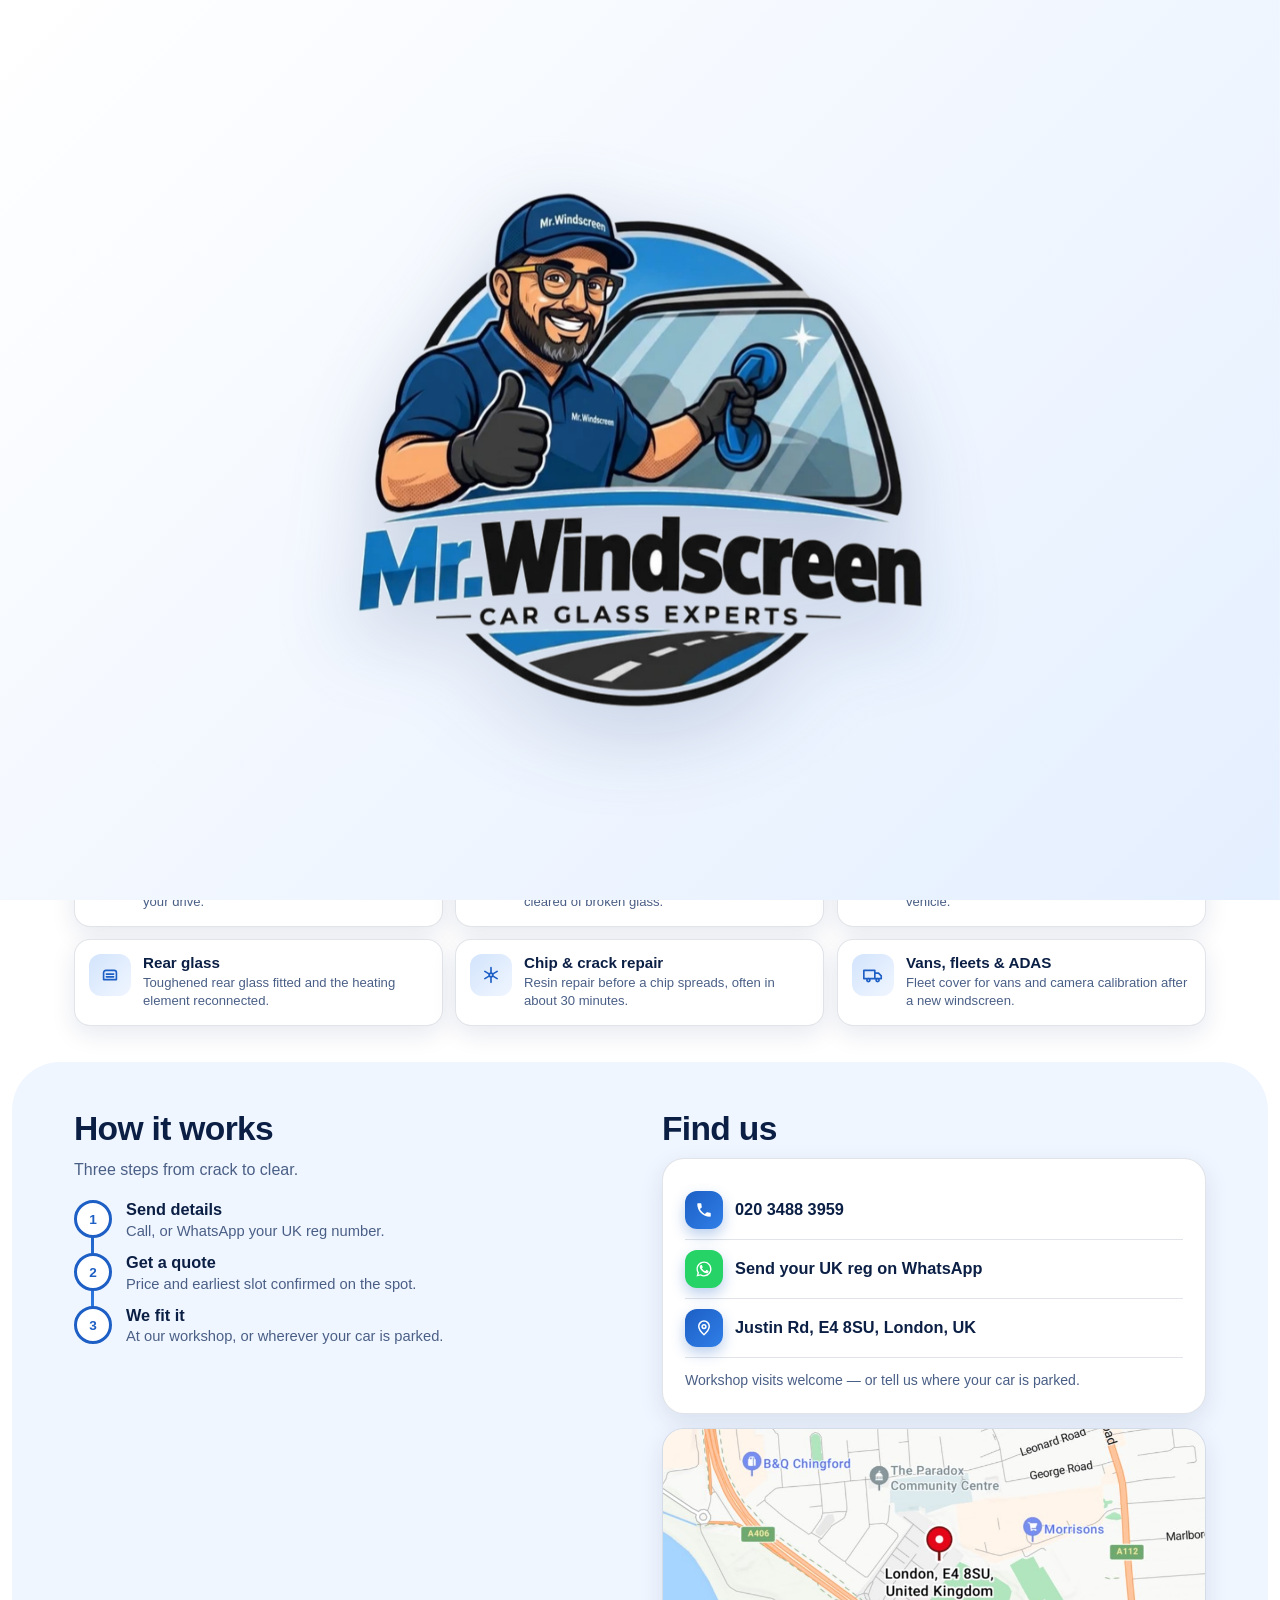
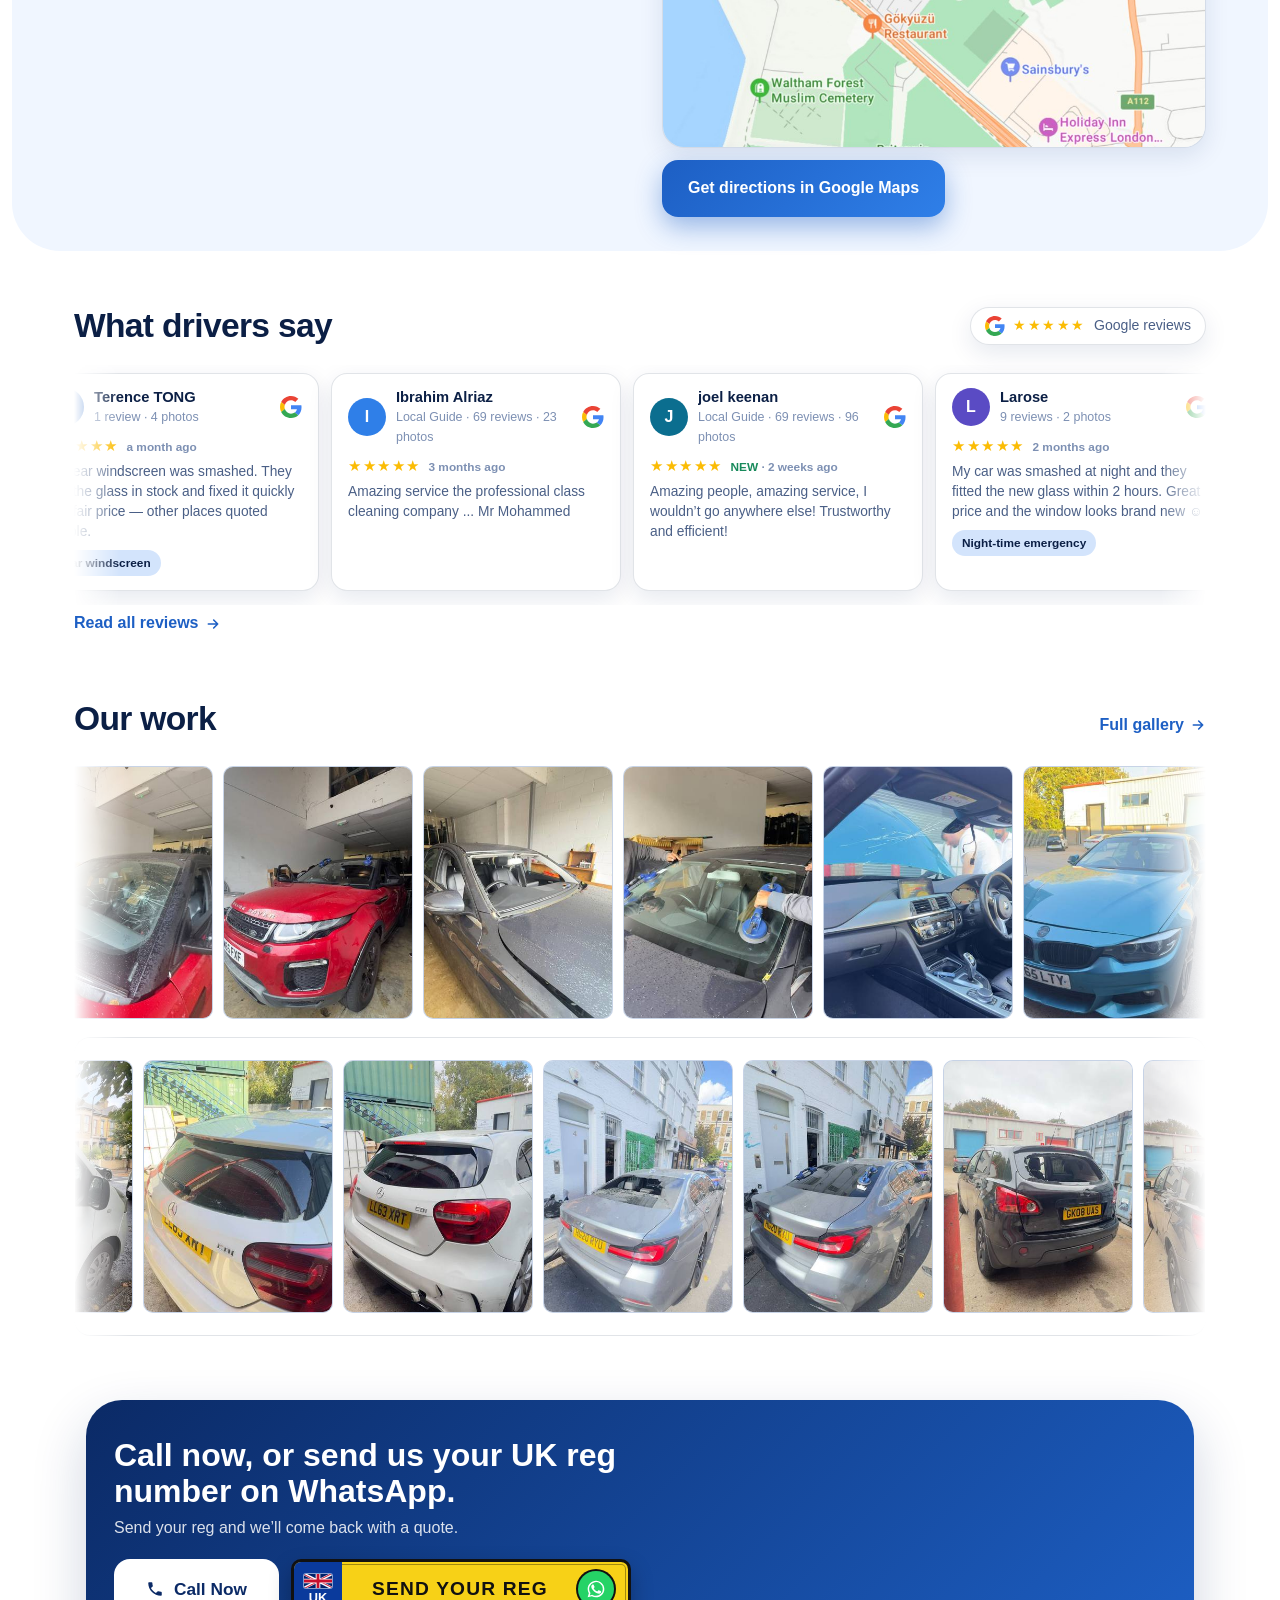
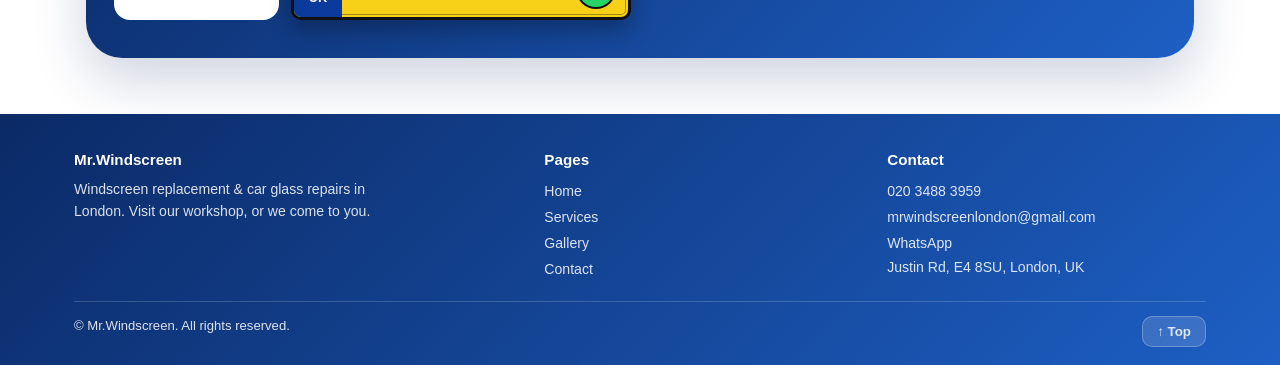
==== commit 6cc8f4df: "Fix HTML formatting and closing tags" ====
--- a/index.html
+++ b/index.html
@@ -126,4 +126,5 @@
 <script src="assets/js/reviews.js"></script>
 <script src="assets/js/main.js"></script>
 </body>
+  
 </html>
--- a/assets/css/style.css
+++ b/assets/css/style.css
@@ -0,0 +1,490 @@
+
+:root{
+  --bg:#ffffff; --bg2:#f0f6ff; --bg3:#e1ecfd;
+  --ink:#0b1f45; --muted:#4a5f86; --faint:#7d90b3;
+  --blue:#1d5fc4; --blue2:#2f7fe8; --sky:#d3e4fc;
+  --card:#ffffff; --line:rgba(13,33,71,.12);
+  --glass:rgba(255,255,255,.82);
+  --shadow:0 8px 24px rgba(13,40,100,.10);
+  --shadow-lg:0 22px 54px rgba(13,40,100,.20);
+  --grad:linear-gradient(135deg,#1d5fc4,#2f7fe8);
+  --font-display:'Montserrat',sans-serif;
+  --font-body:'Inter',sans-serif;
+  --container:1180px;
+}
+[data-theme="dark"]{
+  --bg:#071634; --bg2:#0a1f47; --bg3:#0e2a5e;
+  --ink:#eaf1ff; --muted:#a3b6dc; --faint:#7b92c0;
+  --blue:#4a97ff; --blue2:#6aaeff; --sky:#17356f;
+  --card:#0f2a5c; --line:rgba(160,190,255,.18);
+  --glass:rgba(8,24,58,.8);
+  --shadow:0 8px 24px rgba(0,0,0,.35);
+  --shadow-lg:0 22px 54px rgba(0,0,0,.5);
+}
+*{ box-sizing:border-box; margin:0; padding:0; }
+html{ scroll-behavior:smooth; scroll-padding-top:104px; }
+html.splash-on{ overflow:hidden; }
+body{ font-family:var(--font-body); background:var(--bg); color:var(--ink); line-height:1.55; -webkit-font-smoothing:antialiased; overflow-x:hidden; transition:background-color .3s ease, color .3s ease; }
+img{ max-width:100%; display:block; }
+a{ color:inherit; text-decoration:none; }
+button{ font-family:inherit; }
+h1,h2,h3{ font-family:var(--font-display); line-height:1.12; color:var(--ink); }
+.container{ max-width:var(--container); margin:0 auto; padding:0 24px; }
+:focus-visible{ outline:3px solid var(--blue2); outline-offset:3px; border-radius:6px; }
+#progress{ position:fixed; top:0; left:0; height:3px; width:0; z-index:300; background:linear-gradient(90deg,#1d5fc4,#6aaeff); }
+
+.js .reveal{ opacity:0; transform:translateY(24px); }
+.js .reveal.in{ opacity:1; transform:none; transition:opacity .7s ease, transform .7s cubic-bezier(.2,.7,.2,1); transition-delay:calc(var(--d,0) * 1ms); }
+
+/* ---------- header ---------- */
+header{ position:fixed; top:18px; left:0; right:0; z-index:200; padding:0 12px; pointer-events:none; }
+.nav{
+  pointer-events:auto; position:relative; max-width:1000px; margin:0 auto; height:76px;
+  display:flex; align-items:center; justify-content:flex-start; gap:8px; padding:0 12px 0 128px;
+  border-radius:999px; background:var(--glass);
+  -webkit-backdrop-filter:blur(16px) saturate(1.5); backdrop-filter:blur(16px) saturate(1.5);
+  border:1px solid var(--line); box-shadow:var(--shadow);
+  transition:height .3s ease, box-shadow .3s ease;
+}
+header.scrolled .nav{ height:66px; box-shadow:var(--shadow-lg); }
+.brand{
+  position:absolute; left:10px; top:50%; width:108px; height:108px; margin-top:-54px; border-radius:30px;
+  background:none; box-shadow:none; display:grid; place-items:center; overflow:visible; filter:drop-shadow(0 8px 14px rgba(13,40,100,.28));
+  transition:transform .35s cubic-bezier(.3,1.5,.5,1), width .3s, height .3s, margin-top .3s;
+}
+.brand img{ width:100%; height:100%; object-fit:contain; }
+.brand:hover{ transform:rotate(-5deg) scale(1.07); }
+header.scrolled .brand{ width:92px; height:92px; margin-top:-46px; }
+.nav-links{ display:flex; align-items:center; gap:2px; margin-left:4px; }
+.nav-links a{ display:inline-flex; align-items:center; gap:7px; padding:9px 13px; border-radius:999px; font-size:.92rem; font-weight:600; color:var(--muted); transition:background .2s, color .2s; }
+.nav-links a:hover, .nav-links a.active{ background:var(--bg2); color:var(--ink); }
+.nav-links a svg{ color:var(--blue); }
+.nav-actions{ display:flex; align-items:center; gap:10px; margin-left:auto; }
+.call{ display:flex; align-items:center; gap:10px; padding:6px 18px 6px 6px; border-radius:999px; background:var(--grad); color:#fff; box-shadow:0 6px 18px rgba(29,95,196,.4); transition:transform .2s ease, box-shadow .2s ease; }
+.call:hover{ transform:translateY(-2px); box-shadow:0 10px 24px rgba(29,95,196,.5); }
+.call .ring{ position:relative; width:38px; height:38px; border-radius:50%; background:rgba(255,255,255,.2); display:grid; place-items:center; }
+.call .ring::after{ content:""; position:absolute; inset:0; border-radius:50%; border:2px solid rgba(255,255,255,.7); animation:ping 2s ease-out infinite; }
+.call .ring svg{ animation:ringshake 2.4s ease-in-out infinite; }
+.call-text{ line-height:1.15; }
+.call-text small{ display:block; font-size:.66rem; opacity:.85; letter-spacing:.06em; text-transform:uppercase; }
+.call-text b{ font-family:var(--font-display); font-size:.98rem; }
+@keyframes ping{ 0%{ transform:scale(1); opacity:.9; } 100%{ transform:scale(1.7); opacity:0; } }
+@keyframes ringshake{ 0%,60%,100%{ transform:rotate(0); } 66%{ transform:rotate(-16deg); } 72%{ transform:rotate(14deg); } 78%{ transform:rotate(-10deg); } 84%{ transform:rotate(8deg); } }
+.theme-toggle, .nav-toggle{ width:42px; height:42px; border-radius:50%; border:1px solid var(--line); background:var(--bg2); color:var(--ink); display:inline-flex; align-items:center; justify-content:center; cursor:pointer; flex-shrink:0; transition:background .2s, transform .2s; }
+.theme-toggle:hover, .nav-toggle:hover{ background:var(--bg3); transform:rotate(12deg); }
+.theme-toggle .icon-sun{ display:none; }
+[data-theme="dark"] .theme-toggle .icon-moon{ display:none; }
+[data-theme="dark"] .theme-toggle .icon-sun{ display:block; }
+.nav-toggle{ display:none; font-size:1.3rem; }
+@media (max-width:980px){
+  .nav-toggle{ display:inline-flex; }
+  .nav-links{ display:none; position:absolute; top:90px; left:0; right:0; flex-direction:column; align-items:stretch; gap:2px; padding:12px; border-radius:26px; background:var(--card); border:1px solid var(--line); box-shadow:var(--shadow-lg); margin-left:0; }
+  header.menu-open .nav-links{ display:flex; animation:dropIn .3s ease; }
+  .nav-links a{ padding:13px 16px; font-size:1rem; }
+}
+@keyframes dropIn{ from{ opacity:0; transform:translateY(-10px); } to{ opacity:1; transform:none; } }
+@media (max-width:560px){
+  .nav{ padding-left:108px; height:66px; }
+  .brand{ width:94px; height:94px; margin-top:-47px; }
+  .call-text{ display:none; }
+  .call{ padding:6px; }
+  .nav-actions{ gap:8px; }
+}
+
+/* ---------- hero ---------- */
+.hero{ position:relative; padding:120px 0 56px; overflow:hidden; background:linear-gradient(180deg,var(--bg) 0%,var(--bg2) 100%); border-radius:0 0 56px 56px; }
+.hero-grid{ display:grid; grid-template-columns:1.02fr 1fr; grid-template-areas:"head visual" "rest visual"; column-gap:52px; align-items:center; }
+.hero-head{ grid-area:head; align-self:end; }
+.hero-rest{ grid-area:rest; align-self:start; }
+.hero-visual{ grid-area:visual; }
+.badge{ display:inline-flex; align-items:center; gap:9px; padding:8px 16px; border-radius:999px; background:var(--card); border:1px solid var(--line); box-shadow:var(--shadow); font-size:.85rem; font-weight:700; color:var(--blue); margin-bottom:20px; animation:fadeUp .8s .1s both cubic-bezier(.2,.8,.2,1); }
+.live{ width:10px; height:10px; border-radius:50%; background:var(--blue2); animation:livepulse 1.8s ease-out infinite; }
+@keyframes livepulse{ 0%{ box-shadow:0 0 0 0 rgba(47,127,232,.65); } 100%{ box-shadow:0 0 0 12px rgba(47,127,232,0); } }
+@keyframes fadeUp{ from{ opacity:0; transform:translateY(24px); } to{ opacity:1; transform:none; } }
+h1.h1{ font-size:clamp(2.1rem,4.5vw,3.6rem); font-weight:800; letter-spacing:-.025em; line-height:1.04; }
+.nw{ white-space:nowrap; }
+.w{ display:inline-block; overflow:hidden; vertical-align:top; padding-bottom:.14em; margin-bottom:-.14em; margin-right:0; }
+.w>span{ display:inline-block; transform:translateY(112%); animation:rise .9s cubic-bezier(.2,.85,.2,1) forwards; animation-delay:calc(var(--i) * 95ms + 220ms); }
+@keyframes rise{ to{ transform:none; } }
+.w.hl>span{ background:linear-gradient(100deg,#1d5fc4 15%,#5aa0ff 50%,#1d5fc4 85%); background-size:260% 100%; -webkit-background-clip:text; background-clip:text; -webkit-text-fill-color:transparent; color:transparent; animation:rise .9s cubic-bezier(.2,.85,.2,1) forwards, shimmer 5s linear 1.4s infinite; animation-delay:calc(var(--i) * 95ms + 220ms), 1.4s; }
+[data-theme="dark"] .w.hl>span{ background-image:linear-gradient(100deg,#5aa0ff 15%,#a9ceff 50%,#5aa0ff 85%); }
+@keyframes shimmer{ to{ background-position:-260% 0; } }
+.rating{ display:flex; flex-wrap:wrap; align-items:center; gap:4px 10px; margin-top:18px; font-size:.95rem; color:var(--muted); animation:fadeUp .9s .8s both cubic-bezier(.2,.8,.2,1); }
+.rating .r-stars{ color:var(--blue2); letter-spacing:2px; font-size:1.05rem; }
+.rating b{ color:var(--ink); font-family:var(--font-display); }
+.hero-sub{ font-size:1.1rem; color:var(--muted); max-width:520px; margin:18px 0 24px; animation:fadeUp .9s .95s both cubic-bezier(.2,.8,.2,1); }
+.hero-ctas{ display:flex; flex-wrap:wrap; gap:12px; animation:fadeUp .9s 1.1s both cubic-bezier(.2,.8,.2,1); }
+.btn{ position:relative; overflow:hidden; display:inline-flex; align-items:center; justify-content:center; gap:10px; padding:16px 26px; border-radius:16px; font-weight:700; font-size:1rem; border:0; cursor:pointer; transition:transform .2s ease, box-shadow .2s ease; }
+.btn::after{ content:""; position:absolute; top:0; bottom:0; left:-80%; width:50%; background:linear-gradient(100deg,transparent,rgba(255,255,255,.55),transparent); transform:skewX(-20deg); }
+.btn:hover::after{ left:130%; transition:left .7s ease; }
+.btn:hover{ transform:translateY(-3px); }
+.btn-primary{ background:var(--grad); color:#fff; box-shadow:0 10px 26px rgba(29,95,196,.42); }
+.btn-primary:hover{ box-shadow:0 14px 32px rgba(29,95,196,.55); }
+.btn-call{ padding:17px 32px; font-size:1.08rem; }
+.btn-call svg{ animation:ringshake 2.6s ease-in-out infinite; }
+.btn-ghost{ background:var(--card); color:var(--ink); border:1.5px solid var(--line); box-shadow:var(--shadow); }
+.btn-ghost svg{ color:var(--blue); }
+.trust{ display:flex; flex-wrap:wrap; gap:8px 22px; margin-top:22px; animation:fadeUp .9s 1.25s both cubic-bezier(.2,.8,.2,1); }
+.trust span{ display:inline-flex; align-items:center; gap:7px; font-weight:700; font-size:.92rem; }
+.trust svg{ color:var(--blue); }
+
+/* ---------- windscreen frame with the sliding photos ---------- */
+.hero-visual{ animation:visualIn 1.1s .35s both cubic-bezier(.2,.8,.2,1); }
+@keyframes visualIn{ from{ opacity:0; transform:translateY(40px) scale(.94); } to{ opacity:1; transform:none; } }
+.windscreen{ position:relative; isolation:isolate; width:100%; max-width:600px; margin-left:auto; perspective:1500px; }
+.windscreen::before{ content:""; position:absolute; inset:-6% -4%; z-index:-1; background:radial-gradient(closest-side,rgba(47,127,232,.15),rgba(47,127,232,0)); }
+[data-theme="dark"] .windscreen::before{ background:radial-gradient(closest-side,rgba(74,151,255,.22),rgba(74,151,255,0)); }
+.ws-frame{ position:relative; padding:12px; border-radius:40px 40px 24px 24px; background:linear-gradient(145deg,#14367a,#0a1c40); box-shadow:0 36px 70px rgba(13,40,100,.36), inset 0 2px 0 rgba(255,255,255,.22); transform:rotateY(var(--ry,-7deg)) rotateX(var(--rx,3deg)); transition:transform .3s ease-out; }
+.ws-glass{ position:relative; aspect-ratio:6/5; border-radius:28px 28px 14px 14px; overflow:hidden; background:#cfe1fb; isolation:isolate; }
+.ws-track{ display:flex; gap:8px; height:100%; will-change:transform; }
+.ws-slide{ position:relative; flex:0 0 auto; height:100%; aspect-ratio:9/16; margin:0; border-radius:12px; overflow:hidden; }
+.ws-slide img{ width:100%; height:100%; object-fit:cover; display:block; }
+.ws-glass::after{ content:""; position:absolute; inset:0; pointer-events:none; background:linear-gradient(115deg,rgba(255,255,255,.28) 0%,rgba(255,255,255,0) 40%); }
+.ws-sheen{ position:absolute; top:-10%; bottom:-10%; left:0; width:34%; pointer-events:none; z-index:3; background:linear-gradient(100deg,transparent,rgba(255,255,255,.5),transparent); transform:translateX(-160%) skewX(-18deg); animation:sheen 7s ease-in-out 2s infinite; }
+@keyframes sheen{ 0%{ transform:translateX(-160%) skewX(-18deg); } 22%,100%{ transform:translateX(420%) skewX(-18deg); } }
+
+@media (max-width:980px){
+  .hero{ padding:116px 0 44px; }
+  .hero-grid{ grid-template-columns:minmax(0,1fr); grid-template-areas:"head" "visual" "rest"; row-gap:24px; }
+  .hero-head, .hero-rest{ align-self:auto; }
+  .hero-sub{ margin:0 0 22px; }
+  .windscreen{ max-width:540px; margin:4px auto 0; }
+  .ws-glass{ aspect-ratio:7/5; }
+  .btn{ flex:1 1 auto; }
+}
+
+/* ---------- compact info page ---------- */
+.page2{ padding:46px 0 10px; }
+.block{ margin-bottom:34px; }
+.h2{ display:flex; align-items:center; gap:10px; font-size:1.3rem; font-weight:800; letter-spacing:-.01em; margin-bottom:14px; }
+.h2::before{ content:""; width:24px; height:4px; border-radius:2px; background:var(--grad); transform:scaleX(0); transform-origin:left; transition:transform .7s .2s cubic-bezier(.2,.8,.2,1); }
+.in .h2::before, .h2.in::before{ transform:scaleX(1); }
+.row-a{ display:grid; grid-template-columns:1.75fr 1fr; gap:30px; align-items:start; margin-bottom:34px; }
+.row-a .block{ margin-bottom:0; }
+
+.svc-grid{ display:grid; grid-template-columns:repeat(3,1fr); gap:12px; }
+.svc{ position:relative; overflow:hidden; display:flex; gap:12px; align-items:flex-start; padding:14px; border-radius:16px; background:var(--card); border:1px solid var(--line); box-shadow:var(--shadow);
+  transform:perspective(800px) rotateX(var(--rx,0deg)) rotateY(var(--ry,0deg)) translateY(var(--ty,0px)); transition:transform .22s ease-out, box-shadow .25s ease, border-color .25s; }
+.svc:hover{ --ty:-5px; box-shadow:var(--shadow-lg); border-color:rgba(47,127,232,.5); }
+.svc::after{ content:""; position:absolute; inset:0; pointer-events:none; opacity:0; transition:opacity .25s; background:radial-gradient(220px circle at var(--mx,50%) var(--my,0%),rgba(255,255,255,.7),transparent 62%); }
+[data-theme="dark"] .svc::after{ background:radial-gradient(220px circle at var(--mx,50%) var(--my,0%),rgba(110,170,255,.2),transparent 62%); }
+.svc:hover::after{ opacity:1; }
+.svc .ico{ flex:0 0 42px; height:42px; border-radius:12px; display:grid; place-items:center; color:var(--blue); background:linear-gradient(135deg,var(--sky),var(--bg2)); transition:transform .35s cubic-bezier(.3,1.6,.5,1), background .25s, color .25s; }
+.svc:hover .ico{ transform:rotate(-8deg) scale(1.1); background:var(--grad); color:#fff; }
+.svc h3{ font-size:.95rem; margin-bottom:3px; }
+.svc p{ color:var(--muted); font-size:.82rem; line-height:1.4; }
+
+.steps{ position:relative; display:grid; gap:12px; }
+.steps::before{ content:""; position:absolute; left:17px; top:18px; bottom:18px; width:3px; border-radius:2px; background:var(--line); }
+.steps::after{ content:""; position:absolute; left:17px; top:18px; bottom:18px; width:3px; border-radius:2px; background:var(--grad); transform:scaleY(0); transform-origin:top; transition:transform 1.4s .3s cubic-bezier(.3,.7,.2,1); }
+.steps.in::after{ transform:scaleY(1); }
+.step{ position:relative; z-index:2; display:flex; gap:14px; align-items:flex-start; }
+.dot{ flex:0 0 38px; height:38px; border-radius:50%; background:var(--card); border:3px solid var(--blue); color:var(--blue); display:grid; place-items:center; font-family:var(--font-display); font-weight:800; font-size:.85rem; transform:scale(.5); opacity:0; transition:transform .6s cubic-bezier(.3,1.7,.5,1), opacity .4s; transition-delay:calc(.3s + var(--i) * .45s); }
+.steps.in .dot{ transform:none; opacity:1; }
+.step h3{ font-size:.95rem; margin-bottom:2px; }
+.step p{ color:var(--muted); font-size:.84rem; line-height:1.4; }
+.safe{ margin-top:12px; padding:10px 14px; border-radius:12px; background:var(--sky); color:var(--ink); font-size:.84rem; font-weight:600; }
+
+.rev-row{ display:grid; grid-template-columns:repeat(3,1fr); gap:12px; }
+.rev{ position:relative; padding:14px 16px; border-radius:16px; background:var(--card); border:1px solid var(--line); box-shadow:var(--shadow); transition:transform .25s ease, box-shadow .25s ease; }
+.rev:hover{ transform:translateY(-5px) rotate(-.5deg); box-shadow:var(--shadow-lg); }
+.rev .st{ color:var(--blue2); letter-spacing:2px; font-size:.85rem; }
+.rev p{ color:var(--muted); font-size:.9rem; margin:4px 0 8px; }
+.rev .who{ font-size:.8rem; font-weight:700; }
+
+.contact-grid{ display:grid; grid-template-columns:.8fr 1.2fr; gap:22px; align-items:start; }
+.c-row{ display:flex; gap:12px; align-items:center; padding:10px 0; border-bottom:1px solid var(--line); }
+.c-row:last-child{ border-bottom:0; }
+.c-row .ico{ flex:0 0 38px; height:38px; border-radius:12px; display:grid; place-items:center; color:#fff; background:var(--grad); box-shadow:0 6px 14px rgba(29,95,196,.3); }
+.c-row .val{ font-weight:700; font-size:.98rem; word-break:break-word; }
+a.val:hover{ color:var(--blue); }
+form{ padding:18px; border-radius:20px; background:var(--card); border:1px solid var(--line); box-shadow:var(--shadow-lg); }
+.row{ display:grid; grid-template-columns:1fr 1fr; gap:10px; margin-bottom:10px; }
+input, select{ width:100%; padding:11px 13px; border-radius:12px; border:1.5px solid var(--line); background:var(--bg); color:var(--ink); font:inherit; font-size:.92rem; transition:border-color .2s, box-shadow .2s, background-color .3s; }
+input::placeholder{ color:var(--faint); }
+input:focus, select:focus{ outline:none; border-color:var(--blue2); box-shadow:0 0 0 4px rgba(47,127,232,.2); }
+.submit{ width:100%; padding:13px; }
+.reply{ margin-top:8px; font-size:.8rem; color:var(--faint); text-align:center; }
+
+.rails{ display:grid; gap:10px; }
+.rail{ overflow-x:auto; scrollbar-width:none; -webkit-mask-image:linear-gradient(90deg,transparent,#000 5%,#000 95%,transparent); mask-image:linear-gradient(90deg,transparent,#000 5%,#000 95%,transparent); }
+.rail::-webkit-scrollbar{ display:none; }
+.rail-track{ display:flex; gap:10px; width:max-content; padding:8px 0; }
+.rail .gal-item{ flex:0 0 112px; }
+.rail.loop{ overflow:hidden; }
+.rail.loop .rail-track{ animation:railL 90s linear infinite; }
+.rail.loop.rev .rail-track{ animation-name:railR; }
+.rail.loop:hover .rail-track, .rail.loop.hold .rail-track{ animation-play-state:paused; }
+@keyframes railL{ to{ transform:translateX(-50%); } }
+@keyframes railR{ from{ transform:translateX(-50%); } to{ transform:translateX(0); } }
+.gal-item{ position:relative; display:block; padding:0; border:1px solid var(--line); border-radius:10px; overflow:hidden; aspect-ratio:3/4; background:var(--bg3); cursor:zoom-in; transition:transform .25s cubic-bezier(.2,.8,.2,1), box-shadow .25s; }
+.gal-item img{ width:100%; height:100%; object-fit:cover; transition:transform .5s cubic-bezier(.2,.8,.2,1); }
+.gal-item:hover{ transform:translateY(-5px) scale(1.06); box-shadow:var(--shadow-lg); z-index:2; }
+.gal-item:hover img{ transform:scale(1.12); }
+
+@media (max-width:980px){
+  .row-a{ grid-template-columns:1fr; gap:26px; }
+  .svc-grid{ grid-template-columns:1fr 1fr; }
+  .contact-grid{ grid-template-columns:1fr; }
+  .rail .gal-item{ flex-basis:92px; }
+}
+@media (max-width:700px){
+  .rev-row{ grid-template-columns:1fr; }
+  .svc-grid{ grid-template-columns:1fr; }
+  .row{ grid-template-columns:1fr; }
+}
+
+
+/* ---------- Google reviews ---------- */
+.rev-head{ display:flex; flex-wrap:wrap; align-items:center; justify-content:space-between; gap:8px 18px; margin-bottom:10px; }
+.rev-head .h2{ margin-bottom:0; }
+.g-sum{ display:inline-flex; align-items:center; gap:8px; padding:7px 14px; border-radius:999px; background:var(--card); border:1px solid var(--line); box-shadow:var(--shadow); font-size:.88rem; color:var(--muted); }
+.g-sum .g-logo{ width:20px; height:20px; }
+.g-sum b{ color:var(--ink); font-family:var(--font-display); }
+.g-stars-y{ color:#fbbc04; letter-spacing:1.5px; }
+.g-rail{ overflow-x:auto; scrollbar-width:none; -webkit-mask-image:linear-gradient(90deg,transparent,#000 4%,#000 96%,transparent); mask-image:linear-gradient(90deg,transparent,#000 4%,#000 96%,transparent); }
+.g-rail::-webkit-scrollbar{ display:none; }
+.g-track{ display:flex; gap:12px; width:max-content; padding:8px 0 14px; }
+.g-rail.loop{ overflow:hidden; }
+.g-rail.loop .g-track{ animation:gLoop 120s linear infinite; }
+.g-rail.loop:hover .g-track, .g-rail.loop.hold .g-track{ animation-play-state:paused; }
+@keyframes gLoop{ to{ transform:translateX(-50%); } }
+.g-card{ flex:0 0 290px; padding:14px 16px; border-radius:16px; background:var(--card); border:1px solid var(--line); box-shadow:var(--shadow); transition:transform .25s ease, box-shadow .25s ease; }
+.g-card:hover{ transform:translateY(-5px); box-shadow:var(--shadow-lg); }
+.g-top{ display:flex; align-items:center; gap:10px; }
+.g-avatar{ flex:0 0 38px; height:38px; border-radius:50%; display:grid; place-items:center; color:#fff; font-family:var(--font-display); font-weight:800; }
+.g-who{ flex:1; min-width:0; line-height:1.25; }
+.g-who b{ display:block; font-size:.92rem; white-space:nowrap; overflow:hidden; text-overflow:ellipsis; }
+.g-who span{ font-size:.78rem; color:var(--faint); }
+.g-card .g-logo{ flex:0 0 22px; width:22px; height:22px; }
+.g-row{ display:flex; align-items:center; gap:8px; margin:9px 0 4px; }
+.g-row .st{ color:#fbbc04; letter-spacing:1.5px; font-size:.92rem; }
+.g-row .gl{ font-size:.74rem; color:var(--faint); font-weight:600; }
+.g-card p{ font-size:.86rem; color:var(--muted); line-height:1.45; min-height:2.9em; }
+.g-tag{ display:inline-block; margin-top:8px; padding:4px 10px; border-radius:999px; background:var(--sky); color:var(--ink); font-size:.74rem; font-weight:700; }
+@media (max-width:700px){ .g-card{ flex-basis:250px; } }
+
+/* ---------- viewer ---------- */
+.lightbox{ position:fixed; inset:0; z-index:400; display:none; align-items:center; justify-content:center; background:rgba(4,12,32,.94); }
+.lightbox.open{ display:flex; animation:fadeIn .25s ease; }
+@keyframes fadeIn{ from{ opacity:0; } to{ opacity:1; } }
+.lb-img{ max-width:min(94vw,900px); max-height:84vh; width:auto; height:auto; object-fit:contain; border-radius:14px; box-shadow:0 20px 60px rgba(0,0,0,.6); animation:zoomIn .3s cubic-bezier(.2,.8,.2,1); }
+@keyframes zoomIn{ from{ transform:scale(.94); opacity:.4; } to{ transform:none; opacity:1; } }
+.lb-btn{ position:absolute; width:50px; height:50px; border:0; border-radius:50%; background:rgba(255,255,255,.15); color:#fff; font-size:1.9rem; line-height:1; display:flex; align-items:center; justify-content:center; cursor:pointer; transition:background .15s; }
+.lb-btn:hover{ background:rgba(255,255,255,.3); }
+.lb-close{ top:16px; right:16px; }
+.lb-prev{ left:14px; top:50%; transform:translateY(-50%); }
+.lb-next{ right:14px; top:50%; transform:translateY(-50%); }
+.lb-count{ position:absolute; bottom:18px; left:0; right:0; text-align:center; color:#b7c8ea; font-size:.9rem; }
+@media (max-width:600px){ .lb-prev,.lb-next{ top:auto; bottom:14px; transform:none; } .lb-prev{ left:14px; } .lb-next{ right:14px; } .lb-img{ max-height:76vh; } }
+
+
+/* ---------- logo intro ---------- */
+.splash{ position:fixed; inset:0; z-index:1000; display:none; }
+html.splash-on .splash{ display:block; }
+html.splash-on{ overflow:hidden; }
+html.hold header *, html.hold main *{ animation-play-state:paused !important; }
+.sp-half{ position:absolute; top:0; bottom:0; width:50.3%; background:linear-gradient(135deg,#ffffff,#e4efff); background-size:100vw 100%; background-repeat:no-repeat; transition:transform .95s cubic-bezier(.7,0,.2,1); }
+.sp-l{ left:0; background-position:0 0; } .sp-r{ right:0; background-position:100% 0; }
+.splash.open .sp-l{ transform:translateX(-101%); }
+.splash.open .sp-r{ transform:translateX(101%); }
+.sp-center{ position:absolute; inset:0; display:grid; place-items:center; transition:opacity .55s ease, transform .95s cubic-bezier(.5,0,.3,1); }
+.splash.open .sp-center{ opacity:0; transform:scale(1.3); }
+.sp-stage{ position:relative; width:min(66vw,380px); }
+.sp-ring{ position:absolute; left:50%; top:50%; width:104%; aspect-ratio:1/1; border-radius:50%; border:2px solid rgba(47,127,232,.35); transform:translate(-50%,-50%) scale(.7); opacity:0; animation:spRing 2.2s .5s ease-out infinite; }
+.sp-ring.r2{ animation-delay:1.3s; }
+@keyframes spRing{ 0%{ transform:translate(-50%,-50%) scale(.7); opacity:.9; } 100%{ transform:translate(-50%,-50%) scale(1.6); opacity:0; } }
+.sp-grow{ position:relative; animation:spGrow 1s .9s cubic-bezier(.6,0,.3,1) forwards; }
+@keyframes spGrow{ to{ transform:scale(1.5); } }
+.sp-tilt{ transform-origin:50% 60%; animation:spTilt .6s 2s ease-in-out; }
+@keyframes spTilt{ 0%,100%{ transform:rotate(0); } 40%{ transform:rotate(-3.5deg); } }
+.sp-logo{ position:relative; display:block; line-height:0; filter:drop-shadow(0 18px 28px rgba(13,40,100,.22)); animation:spPop .9s cubic-bezier(.2,1.5,.4,1) both; }
+.sp-logo img{ display:block; width:100%; height:auto; }
+@keyframes spPop{ from{ opacity:0; transform:scale(.55) rotate(-8deg); } to{ opacity:1; transform:none; } }
+.sp-wink{ position:absolute; left:32.71%; top:15.28%; width:4.15%; height:2.74%; opacity:0; animation:spWink .5s 2s ease-in-out both; }
+@keyframes spWink{ 0%{ opacity:0; } 22%,72%{ opacity:1; } 100%{ opacity:0; } }
+.sp-spark{ position:absolute; left:73.73%; top:22.92%; width:7.48%; height:8.21%; opacity:0; filter:drop-shadow(0 0 5px #7db8ff); animation:spSpark .8s 2.2s ease-out both; }
+@keyframes spSpark{ 0%{ opacity:0; transform:scale(0) rotate(-40deg); } 45%{ opacity:1; transform:scale(1.7) rotate(0); } 100%{ opacity:0; transform:scale(1) rotate(30deg); } }
+
+/* ---------- footer ---------- */
+footer{ margin-top:18px; padding:18px 0; background:linear-gradient(135deg,#0b2a66,#1d5fc4); color:#fff; font-size:.88rem; }
+.f-row{ display:flex; flex-wrap:wrap; gap:10px 24px; align-items:center; justify-content:space-between; }
+.f-links{ display:flex; gap:18px; align-items:center; }
+.f-links a{ opacity:.85; } .f-links a:hover{ opacity:1; text-decoration:underline; }
+.to-top{ padding:7px 14px; border-radius:10px; background:rgba(255,255,255,.16); border:1px solid rgba(255,255,255,.3); color:#fff; font-weight:700; cursor:pointer; transition:background .2s, transform .2s; }
+.to-top:hover{ background:rgba(255,255,255,.28); transform:translateY(-2px); }
+.call-bar{ display:none; position:fixed; left:0; right:0; bottom:0; z-index:150; background:var(--grad); color:#fff; text-align:center; font-weight:800; padding:15px; box-shadow:0 -6px 20px rgba(13,40,100,.3); }
+@media (max-width:640px){ .call-bar{ display:block; } body{ padding-bottom:54px; } }
+
+/* ---------- multi-page additions ---------- */
+:root{ --wa:#25D366; --wa2:#1ebe5a; }
+.btn-wa{ background:var(--wa); color:#fff; box-shadow:0 10px 24px rgba(37,211,102,.38); }
+.btn-wa:hover{ background:var(--wa2); box-shadow:0 14px 30px rgba(37,211,102,.5); }
+.btn-wa svg{ color:#fff; }
+.wa-ico{ color:var(--wa); }
+.nav-links a svg{ color:var(--blue); }
+.nav-wa{ display:inline-flex; width:42px; height:42px; border-radius:50%; align-items:center; justify-content:center; background:var(--wa); color:#fff; box-shadow:0 6px 14px rgba(37,211,102,.4); flex-shrink:0; transition:transform .2s; }
+.nav-wa:hover{ transform:translateY(-2px) scale(1.06); }
+.hero{ padding-top:128px; }
+.section{ padding:56px 0 8px; }
+.section.alt{ background:var(--bg2); border-radius:48px; margin:28px 12px 0; padding:48px 0 34px; }
+.sec-head{ display:flex; flex-wrap:wrap; align-items:end; justify-content:space-between; gap:8px 20px; margin-bottom:20px; }
+.sec-head h2{ font-size:clamp(1.5rem,3vw,2.1rem); font-weight:800; letter-spacing:-.02em; }
+.sec-head p{ color:var(--muted); max-width:520px; font-size:.98rem; }
+.more{ font-weight:700; color:var(--blue); display:inline-flex; align-items:center; gap:6px; }
+.more:hover{ text-decoration:underline; }
+.page-hero{ position:relative; padding:136px 0 40px; background:linear-gradient(180deg,var(--bg) 0%,var(--bg2) 100%); border-radius:0 0 48px 48px; }
+.page-hero h1{ font-size:clamp(1.9rem,4.2vw,3rem); font-weight:800; letter-spacing:-.025em; max-width:760px; animation:fadeUp .8s .05s both cubic-bezier(.2,.8,.2,1); }
+.page-hero p{ margin-top:12px; max-width:620px; color:var(--muted); font-size:1.08rem; animation:fadeUp .8s .2s both cubic-bezier(.2,.8,.2,1); }
+.crumbs{ font-size:.85rem; color:var(--faint); margin-bottom:10px; }
+.crumbs a:hover{ color:var(--blue); }
+.hero-visual{ position:relative; }
+.svc-grid.big{ grid-template-columns:repeat(3,1fr); gap:16px; }
+.svc.big{ flex-direction:column; padding:22px; gap:14px; }
+.svc.big h3{ font-size:1.12rem; }
+.svc.big p{ font-size:.92rem; }
+.svc.big ul{ list-style:none; display:grid; gap:6px; margin-top:4px; }
+.svc.big li{ font-size:.86rem; color:var(--muted); padding-left:22px; position:relative; }
+.svc.big li::before{ content:""; position:absolute; left:0; top:.5em; width:12px; height:7px; border-left:2.5px solid var(--blue); border-bottom:2.5px solid var(--blue); transform:rotate(-45deg) translateY(-3px); }
+.svc.big .ico{ flex:0 0 52px; width:52px; height:52px; }
+.svc a.card-link{ position:absolute; inset:0; z-index:3; }
+.cta-band{ margin:56px 12px 0; padding:38px 28px; border-radius:36px; background:linear-gradient(135deg,#0b2a66,#1d5fc4); color:#fff; display:flex; flex-wrap:wrap; align-items:center; justify-content:space-between; gap:18px 28px; box-shadow:var(--shadow-lg); }
+.cta-band h2{ color:#fff; font-size:clamp(1.4rem,3vw,2rem); max-width:560px; }
+.cta-band p{ opacity:.85; margin-top:6px; }
+.cta-band .hero-ctas{ animation:none; }
+.btn-white{ background:#fff; color:#0b2a66; }
+.faq{ display:grid; gap:10px; max-width:860px; }
+.faq details{ background:var(--card); border:1px solid var(--line); border-radius:16px; padding:0 18px; box-shadow:var(--shadow); }
+.faq summary{ cursor:pointer; padding:16px 0; font-weight:700; list-style:none; display:flex; justify-content:space-between; gap:12px; }
+.faq summary::after{ content:"+"; color:var(--blue); font-size:1.3rem; line-height:1; }
+.faq details[open] summary::after{ content:"–"; }
+.faq summary::-webkit-details-marker{ display:none; }
+.faq p{ padding:0 0 16px; color:var(--muted); font-size:.95rem; }
+.steps.wide{ max-width:640px; }
+.step h3{ font-size:1.02rem; } .step p{ font-size:.92rem; }
+.split{ display:grid; grid-template-columns:1fr 1fr; gap:44px; align-items:start; }
+.chips{ display:flex; flex-wrap:wrap; gap:8px; margin-bottom:20px; }
+.chip{ padding:9px 18px; border-radius:999px; border:1.5px solid var(--line); background:var(--card); color:var(--muted); font-weight:700; font-size:.9rem; cursor:pointer; transition:background .2s,color .2s,border-color .2s,transform .2s; }
+.chip:hover{ transform:translateY(-2px); }
+.chip.on{ background:var(--grad); color:#fff; border-color:transparent; box-shadow:0 8px 18px rgba(29,95,196,.32); }
+.gal-grid{ display:grid; grid-template-columns:repeat(auto-fill,minmax(190px,1fr)); gap:14px; }
+.gal-grid .gal-item{ width:100%; }
+.gal-grid .gal-item[hidden]{ display:none; }
+.rail.big .gal-item{ flex-basis:150px; }
+.rev-wall{ display:grid; grid-template-columns:repeat(auto-fill,minmax(290px,1fr)); gap:14px; }
+.rev-wall .g-card{ flex:none; }
+.g-card .g-photo{ display:none; }
+.c-grid{ display:grid; grid-template-columns:.85fr 1.15fr; gap:26px; align-items:start; }
+.c-card{ padding:22px; border-radius:22px; background:var(--card); border:1px solid var(--line); box-shadow:var(--shadow); }
+.c-row .val{ font-size:1.02rem; }
+.c-note{ margin-top:12px; font-size:.88rem; color:var(--muted); }
+textarea{ width:100%; padding:11px 13px; border-radius:12px; border:1.5px solid var(--line); background:var(--bg); color:var(--ink); font:inherit; font-size:.92rem; min-height:96px; resize:vertical; }
+textarea:focus{ outline:none; border-color:var(--blue2); box-shadow:0 0 0 4px rgba(47,127,232,.2); }
+.f-grid{ display:grid; grid-template-columns:1.4fr 1fr 1fr; gap:24px; align-items:start; }
+.f-grid h4{ font-family:var(--font-display); margin-bottom:8px; font-size:.95rem; }
+.f-grid a{ display:block; opacity:.85; padding:2px 0; } .f-grid a:hover{ opacity:1; text-decoration:underline; }
+.f-grid p{ opacity:.85; max-width:320px; }
+.f-bottom{ margin-top:18px; padding-top:14px; border-top:1px solid rgba(255,255,255,.2); display:flex; flex-wrap:wrap; justify-content:space-between; gap:8px; opacity:.85; font-size:.82rem; }
+footer{ margin-top:56px; padding:34px 0 18px; }
+.call-bar{ display:none; }
+@media (max-width:640px){
+  .call-bar{ display:grid; grid-template-columns:1fr 1fr; padding:0; text-align:center; background:none; box-shadow:0 -6px 20px rgba(13,40,100,.3); }
+  .call-bar a{ padding:15px 8px; color:#fff; font-weight:800; }
+  .call-bar .cb-call{ background:var(--grad); } .call-bar .cb-wa{ background:var(--wa); }
+}
+@media (max-width:980px){
+  .svc-grid.big{ grid-template-columns:1fr 1fr; }
+  .split,.c-grid{ grid-template-columns:1fr; }
+  .f-grid{ grid-template-columns:1fr 1fr; }
+}
+@media (max-width:700px){
+  .svc-grid.big{ grid-template-columns:1fr; }
+  .f-grid{ grid-template-columns:1fr; }
+  .gal-grid{ grid-template-columns:repeat(2,1fr); gap:10px; }
+  .section.alt{ margin:24px 0 0; border-radius:32px; }
+  .cta-band{ margin:44px 0 0; border-radius:28px; }
+  .page-hero{ padding-top:122px; }
+}
+@media (max-width:560px){ .nav-actions{ gap:6px; } .theme-toggle,.nav-toggle{ width:38px; height:38px; } }
+
+.hero-grid>*{ min-width:0; }
+h1.h1{ overflow-wrap:break-word; }
+@media (max-width:420px){ h1.h1{ font-size:2rem; } }
+
+/* bigger slider + photos */
+.windscreen{ max-width:660px; }
+.ws-glass{ aspect-ratio:1/1; }
+.rail .gal-item{ flex-basis:190px; }
+@media (max-width:980px){ .windscreen{ max-width:100%; } .ws-glass{ aspect-ratio:4/5; } .rail .gal-item{ flex-basis:150px; } }
+@media (max-width:560px){ .ws-frame{ padding:9px; border-radius:30px 30px 20px 20px; } .ws-glass{ aspect-ratio:5/6; border-radius:22px 22px 12px 12px; } .rail .gal-item{ flex-basis:138px; } }
+
+/* swipeable rows */
+.rail.swipe, .g-rail.swipe{ overflow-x:auto !important; overflow-y:hidden; -webkit-overflow-scrolling:touch; touch-action:pan-x pan-y; cursor:grab; scrollbar-width:none; }
+.rail.swipe::-webkit-scrollbar, .g-rail.swipe::-webkit-scrollbar{ display:none; }
+.rail.swipe .rail-track, .g-rail.swipe .g-track{ animation:none !important; }
+.rail.dragging, .g-rail.dragging{ cursor:grabbing; user-select:none; }
+.rail.swipe .gal-item{ cursor:pointer; }
+
+/* logo: white wordmark in dark version */
+.brand .logo-dark{ display:none; }
+[data-theme="dark"] .brand .logo-light{ display:none; }
+[data-theme="dark"] .brand .logo-dark{ display:block; }
+
+.reg-note{ margin-top:14px; font-weight:700; color:var(--blue); font-size:.98rem; }
+.nav-wa{ display:inline-flex !important; }
+@media (max-width:560px){ .nav-wa{ width:38px; height:38px; } .nav-wa svg{ width:20px; height:20px; } }
+.call-bar .cb-wa{ display:flex; align-items:center; justify-content:center; gap:8px; }
+
+/* UK number-plate WhatsApp button */
+.btn-plate{ background:#f7d117; color:#111; border:3px solid #111; border-radius:10px; padding:0 14px 0 0; gap:12px; min-height:60px; box-shadow:0 10px 22px rgba(0,0,0,.28), inset 0 0 0 2px #f7d117, inset 0 0 0 3px rgba(0,0,0,.35); overflow:hidden; }
+.btn-plate::after{ display:none; }
+.btn-plate:hover{ box-shadow:0 14px 28px rgba(0,0,0,.34), inset 0 0 0 2px #f7d117, inset 0 0 0 3px rgba(0,0,0,.35); }
+.plate-gb{ align-self:stretch; display:flex; flex-direction:column; align-items:center; justify-content:center; gap:1px; padding:0 10px; background:#0a3a9c; color:#fff; font-family:var(--font-display); font-weight:800; font-size:.8rem; line-height:1; }
+.plate-gb i{ font-style:normal; color:#f7d117; font-size:.7rem; letter-spacing:2px; }
+.plate-txt{ font-family:'Montserrat','Arial Black',sans-serif; font-weight:900; font-size:1.2rem; letter-spacing:.06em; color:#111; padding:0 2px; white-space:nowrap; }
+.plate-wa{ flex:0 0 36px; height:36px; border-radius:50%; background:#25D366; color:#fff; display:grid; place-items:center; box-shadow:0 0 0 2px #111; }
+.call-bar .cb-wa{ background:#f7d117; color:#111; gap:8px; font-weight:900; letter-spacing:.04em; border-left:3px solid #111; }
+.call-bar .cb-wa .plate-wa{ flex:0 0 28px; height:28px; box-shadow:0 0 0 2px #111; }
+@media (max-width:400px){ .plate-txt{ font-size:1.05rem; } }
+.btn-plate{ justify-content:flex-start; width:100%; max-width:420px; }
+.btn-plate .plate-txt{ flex:1; text-align:center; }
+@media (min-width:981px){ .hero-ctas .btn-plate{ width:auto; min-width:340px; } }
+
+/* bottom bar on phones: both buttons green */
+.call-bar .cb-call, .call-bar .cb-wa{ background:#25D366 !important; color:#fff !important; border-left:0 !important; font-weight:800; letter-spacing:0; display:flex; align-items:center; justify-content:center; gap:8px; }
+.call-bar .cb-wa{ border-left:1px solid rgba(255,255,255,.55) !important; }
+.call-bar .cb-wa .plate-wa{ background:transparent; box-shadow:none; flex:0 0 24px; height:24px; }
+.call-bar .cb-call::before{ content:""; width:20px; height:20px; background:currentColor; -webkit-mask:url("data:image/svg+xml,%3Csvg xmlns='http://www.w3.org/2000/svg' viewBox='0 0 24 24'%3E%3Cpath d='M6.6 10.8c1.4 2.8 3.8 5.1 6.6 6.6l2.2-2.2c.3-.3.7-.4 1-.2 1.1.4 2.3.6 3.6.6.6 0 1 .4 1 1V20c0 .6-.4 1-1 1C10.6 21 3 13.4 3 4c0-.6.4-1 1-1h3.5c.6 0 1 .4 1 1 0 1.3.2 2.5.6 3.6.1.3 0 .7-.2 1l-2.3 2.2z'/%3E%3C/svg%3E") center/contain no-repeat; mask:url("data:image/svg+xml,%3Csvg xmlns='http://www.w3.org/2000/svg' viewBox='0 0 24 24'%3E%3Cpath d='M6.6 10.8c1.4 2.8 3.8 5.1 6.6 6.6l2.2-2.2c.3-.3.7-.4 1-.2 1.1.4 2.3.6 3.6.6.6 0 1 .4 1 1V20c0 .6-.4 1-1 1C10.6 21 3 13.4 3 4c0-.6.4-1 1-1h3.5c.6 0 1 .4 1 1 0 1.3.2 2.5.6 3.6.1.3 0 .7-.2 1l-2.3 2.2z'/%3E%3C/svg%3E") center/contain no-repeat; }
+
+.plate-gb .uj{ display:block; width:28px; height:auto; border-radius:2px; box-shadow:0 0 0 1px rgba(255,255,255,.5); margin-bottom:3px; }
+.plate-gb{ background:#0a3a9c; }
+
+/* bottom bar on phones: white */
+.call-bar{ background:var(--card) !important; border-top:1px solid var(--line); box-shadow:0 -6px 20px rgba(13,40,100,.14) !important; }
+.call-bar .cb-call, .call-bar .cb-wa{ background:var(--card) !important; color:var(--ink) !important; }
+.call-bar .cb-call{ color:var(--blue) !important; }
+.call-bar .cb-wa{ border-left:1px solid var(--line) !important; }
+.call-bar .cb-wa .plate-wa{ background:#25D366; color:#fff; flex:0 0 26px; height:26px; box-shadow:none; }
+.call-bar .cb-wa .plate-wa svg{ width:16px; height:16px; }
+
+/* map */
+.map-card{ position:relative; margin-top:14px; border-radius:22px; overflow:hidden; border:1px solid var(--line); box-shadow:var(--shadow); height:320px; background:var(--bg2); }
+.map-card iframe{ position:absolute; inset:0; width:100%; height:100%; border:0; }
+.map-fallback{ position:absolute; inset:0; display:grid; place-content:center; gap:4px; text-align:center; color:var(--muted); padding:16px; }
+.map-fallback b{ color:var(--ink); }
+.map-actions{ margin-top:12px; }
+#find .map-card{ height:380px; margin-top:0; }
+@media (max-width:700px){ .map-card,#find .map-card{ height:280px; } .map-actions .btn{ width:100%; } }
+
+a.map-card{ display:block; }
+a.map-card img{ position:absolute; inset:0; width:100%; height:100%; object-fit:cover; object-position:50% 38%; max-width:none; transition:transform .5s; }
+a.map-card:hover img{ transform:scale(1.03); }
+
+/* car makes line */
+.brand-line{ position:relative; overflow:hidden; border-radius:999px; border:1px solid var(--line); background:var(--card); box-shadow:var(--shadow); padding:10px 0; margin-bottom:18px; max-width:100%; -webkit-mask-image:linear-gradient(90deg,transparent,#000 8%,#000 92%,transparent); mask-image:linear-gradient(90deg,transparent,#000 8%,#000 92%,transparent); }
+.bl-track{ display:flex; width:max-content; animation:blScroll 38s linear infinite; }
+.bl-set{ display:flex; align-items:center; flex-shrink:0; }
+.bl-set span{ padding:0 22px; font-family:var(--font-display); font-weight:800; font-size:.92rem; letter-spacing:.06em; text-transform:uppercase; color:var(--blue); white-space:nowrap; position:relative; }
+.bl-set span::after{ content:""; position:absolute; right:-3px; top:50%; width:6px; height:6px; margin-top:-3px; border-radius:50%; background:var(--line); }
+.brand-line:hover .bl-track{ animation-play-state:paused; }
+@keyframes blScroll{ to{ transform:translateX(-50%); } }
